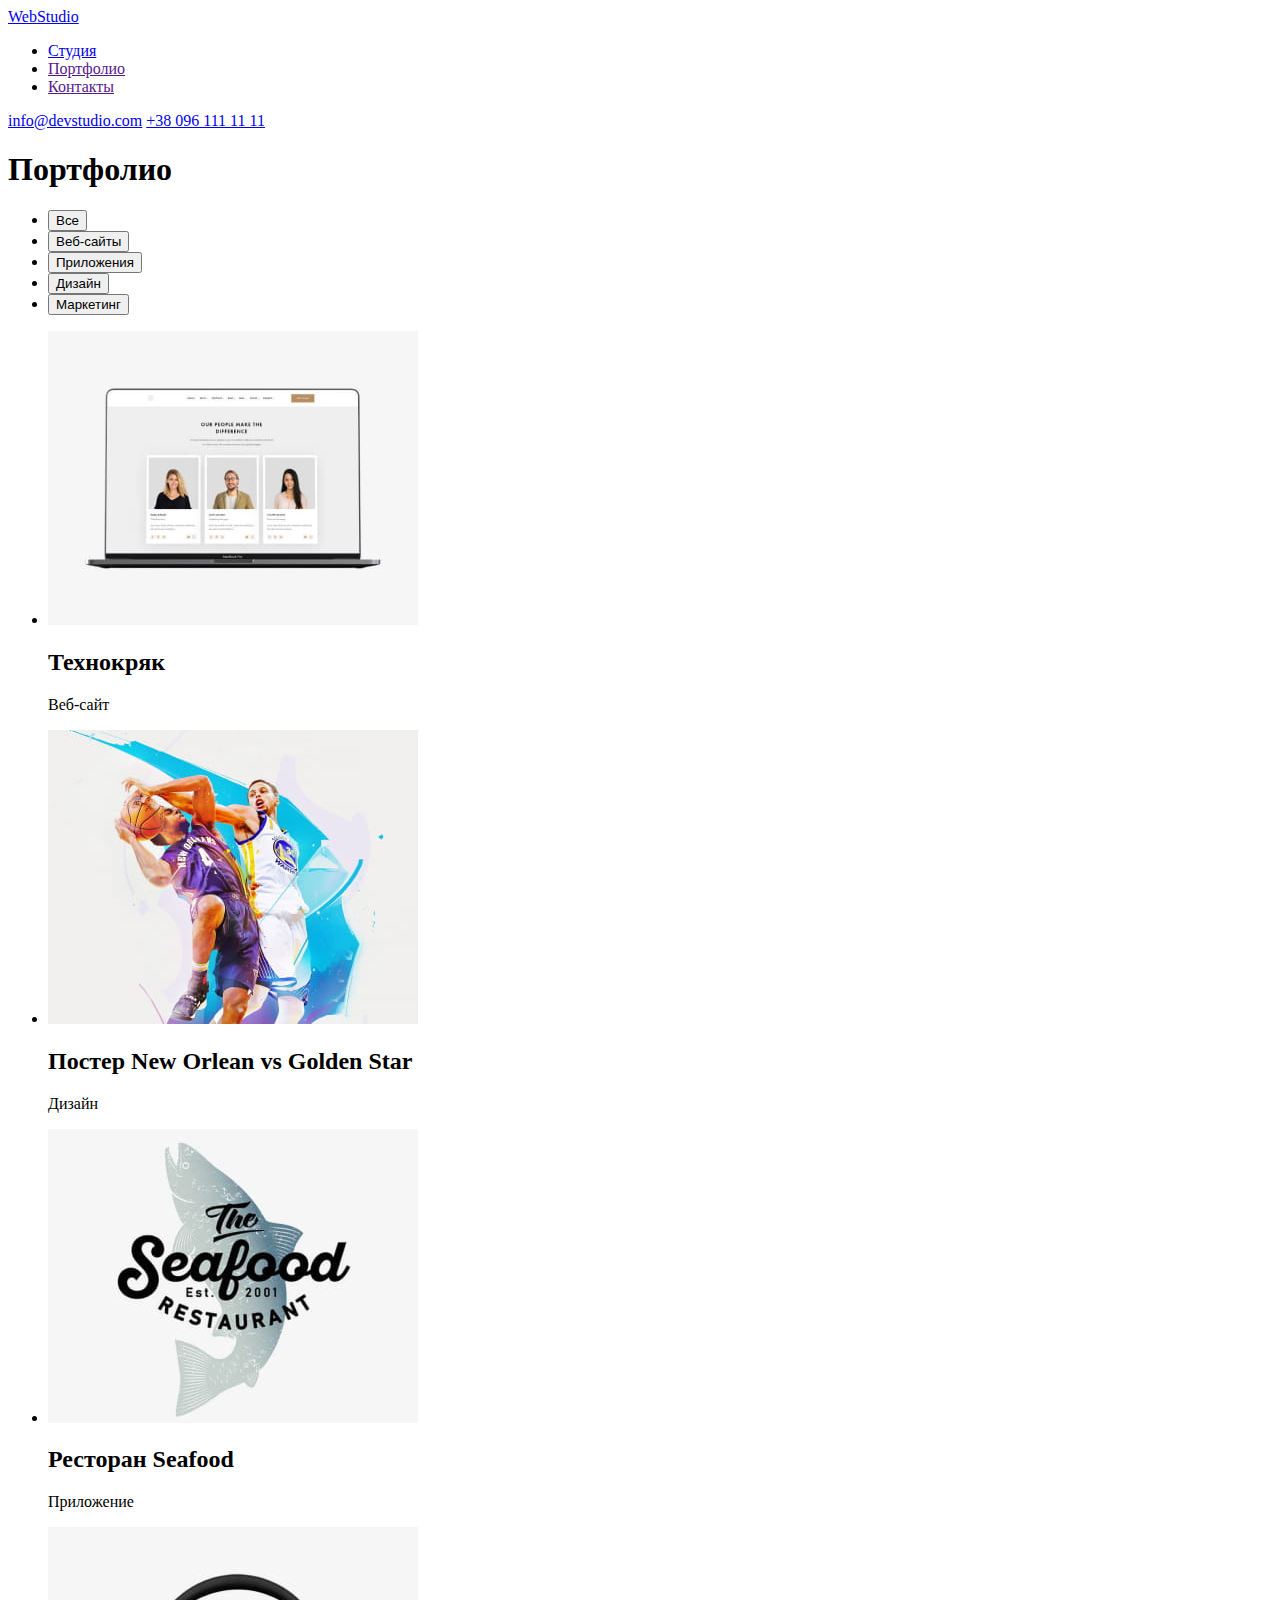
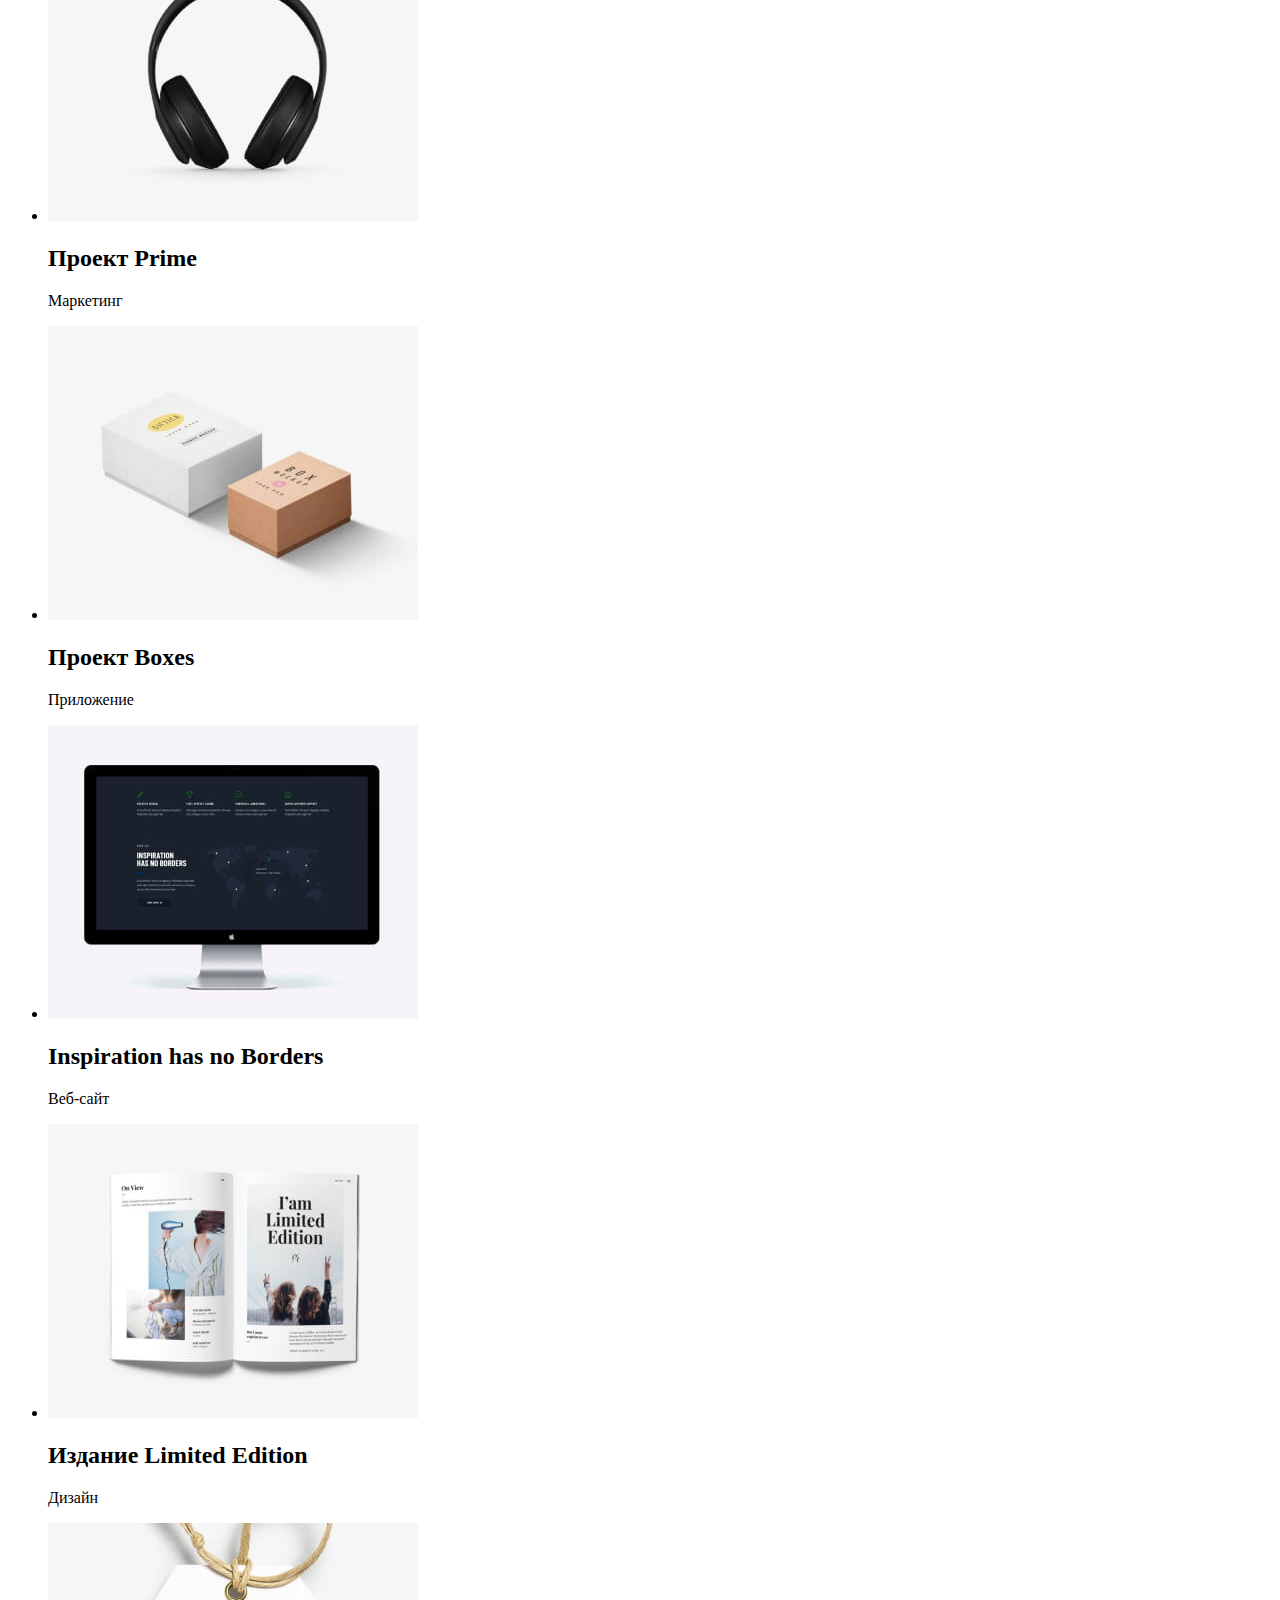
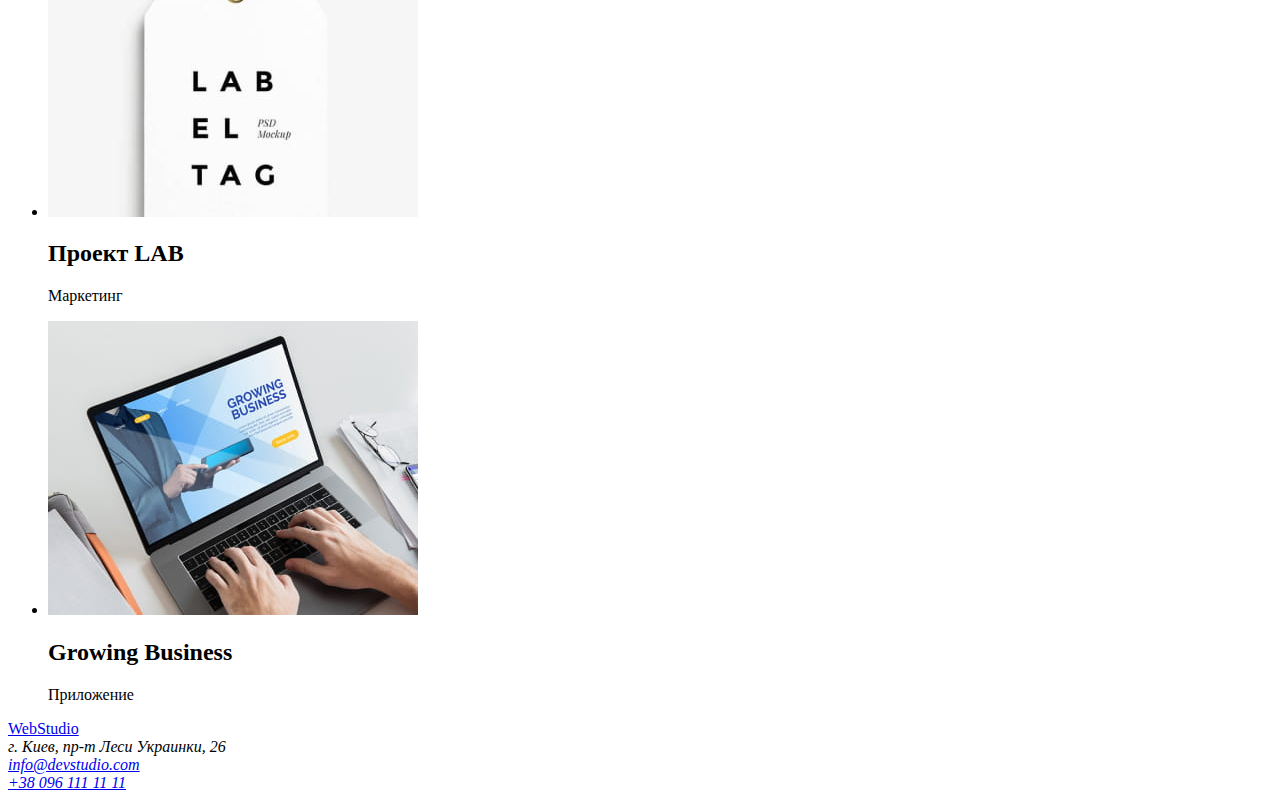
==== portfolio.html @ 82548c10 "squoosh" ====
<!DOCTYPE html>
<html lang="ru">

<head>
    <meta charset="UTF-8">
    <meta http-equiv="X-UA-Compatible" content="IE=edge">
    <meta name="viewport" content="width=device-width, initial-scale=1.0">
    <title>Портфолио</title>
</head>

<body>
    <!-- Шапка -->
    <header>
        <a href="./index.html">WebStudio</a>
        <nav>
            <ul>
                <li>
                    <a href="./index.html">Студия</a>
                </li>
                <li>
                    <a href="">Портфолио</a>
                </li>
                <li>
                    <a href="">Контакты</a>
                </li>
            </ul>
        </nav>
        <a href="mailto:info@devstudio.com">info@devstudio.com</a>
        <a href="tel:+380961111111">+38 096 111 11 11</a>
    </header>
    <!-- Уникальный контент -->
    <main>
       <h1>Портфолио</h1>
       <!-- Кнопки фильтра -->
       <ul>
           <li><button type="button">Все</button></li>
           <li><button type="button">Веб-сайты</button></li>
           <li><button type="button">Приложения</button></li>
           <li><button type="button">Дизайн</button></li>
           <li><button type="button">Маркетинг</button></li>
       </ul>
       <!-- Галерея работ -->
       <ul>
           <li>
               <img src="./images/portfolio/img1.jpg" alt="изображение странички сайта на мониторе ноутбука" width="370" height="294">
               <h2>Технокряк</h2>
               <p>Веб-сайт</p>
           </li>
           <li>
               <img src="./images/portfolio/img2.jpg" alt="постер с двумя баскетболистами в прыжке" width="370" height="294">
               <h2>Постер New Orlean vs Golden Star</h2>
               <p>Дизайн</p>
           </li>
           <li>
               <img src="./images/portfolio/img3.jpg" alt="логотип ресторана" width="370" height="294">
               <h2>Ресторан Seafood</h2>
               <p>Приложение</p>
           </li>
           <li>
               <img src="./images/portfolio/img4.jpg" alt="студийные наушники" width="370" height="294">
               <h2>Проект Prime</h2>
               <p>Маркетинг</p>
           </li>
           <li>
               <img src="./images/portfolio/img5.jpg" alt="две коробки - белая и светло-коричневая" width="370" height="294">
               <h2>Проект Boxes</h2>
               <p>Приложение</p>
           </li>
           <li>
               <img src="./images/portfolio/img6.jpg" alt="страничка сайта на экране монитора" width="370" height="294">
               <h2 lang="en">Inspiration has no Borders</h2>
               <p>Веб-сайт</p>
           </li>
           <li>
               <img src="./images/portfolio/img7.jpg" alt="разворот книги" width="370" height="294">
               <h2>Издание Limited Edition</h2>
               <p>Дизайн</p>
           </li>
           <li>
               <img src="./images/portfolio/img8.jpg" alt="бирка на веревке" width="370" height="294">
               <h2>Проект LAB</h2>
               <p>Маркетинг</p>
           </li>
           <li>
               <img src="./images/portfolio/img9.jpg" alt="человек работает за ноутбуком" width="370" height="294">
               <h2 lang="en">Growing Business</h2>
               <p>Приложение</p>
           </li>
       </ul>
    </main>
    <!-- Футер -->
    <footer>
        <a href="./index.html">WebStudio</a>
        <address>
            г. Киев, пр-т Леси Украинки, 26 <br>
            <a href="mailto:info@devstudio.com">info@devstudio.com</a> <br>
            <a href="tel:+380961111111">+38 096 111 11 11</a>
        </address>
    </footer>
</body>

</html>
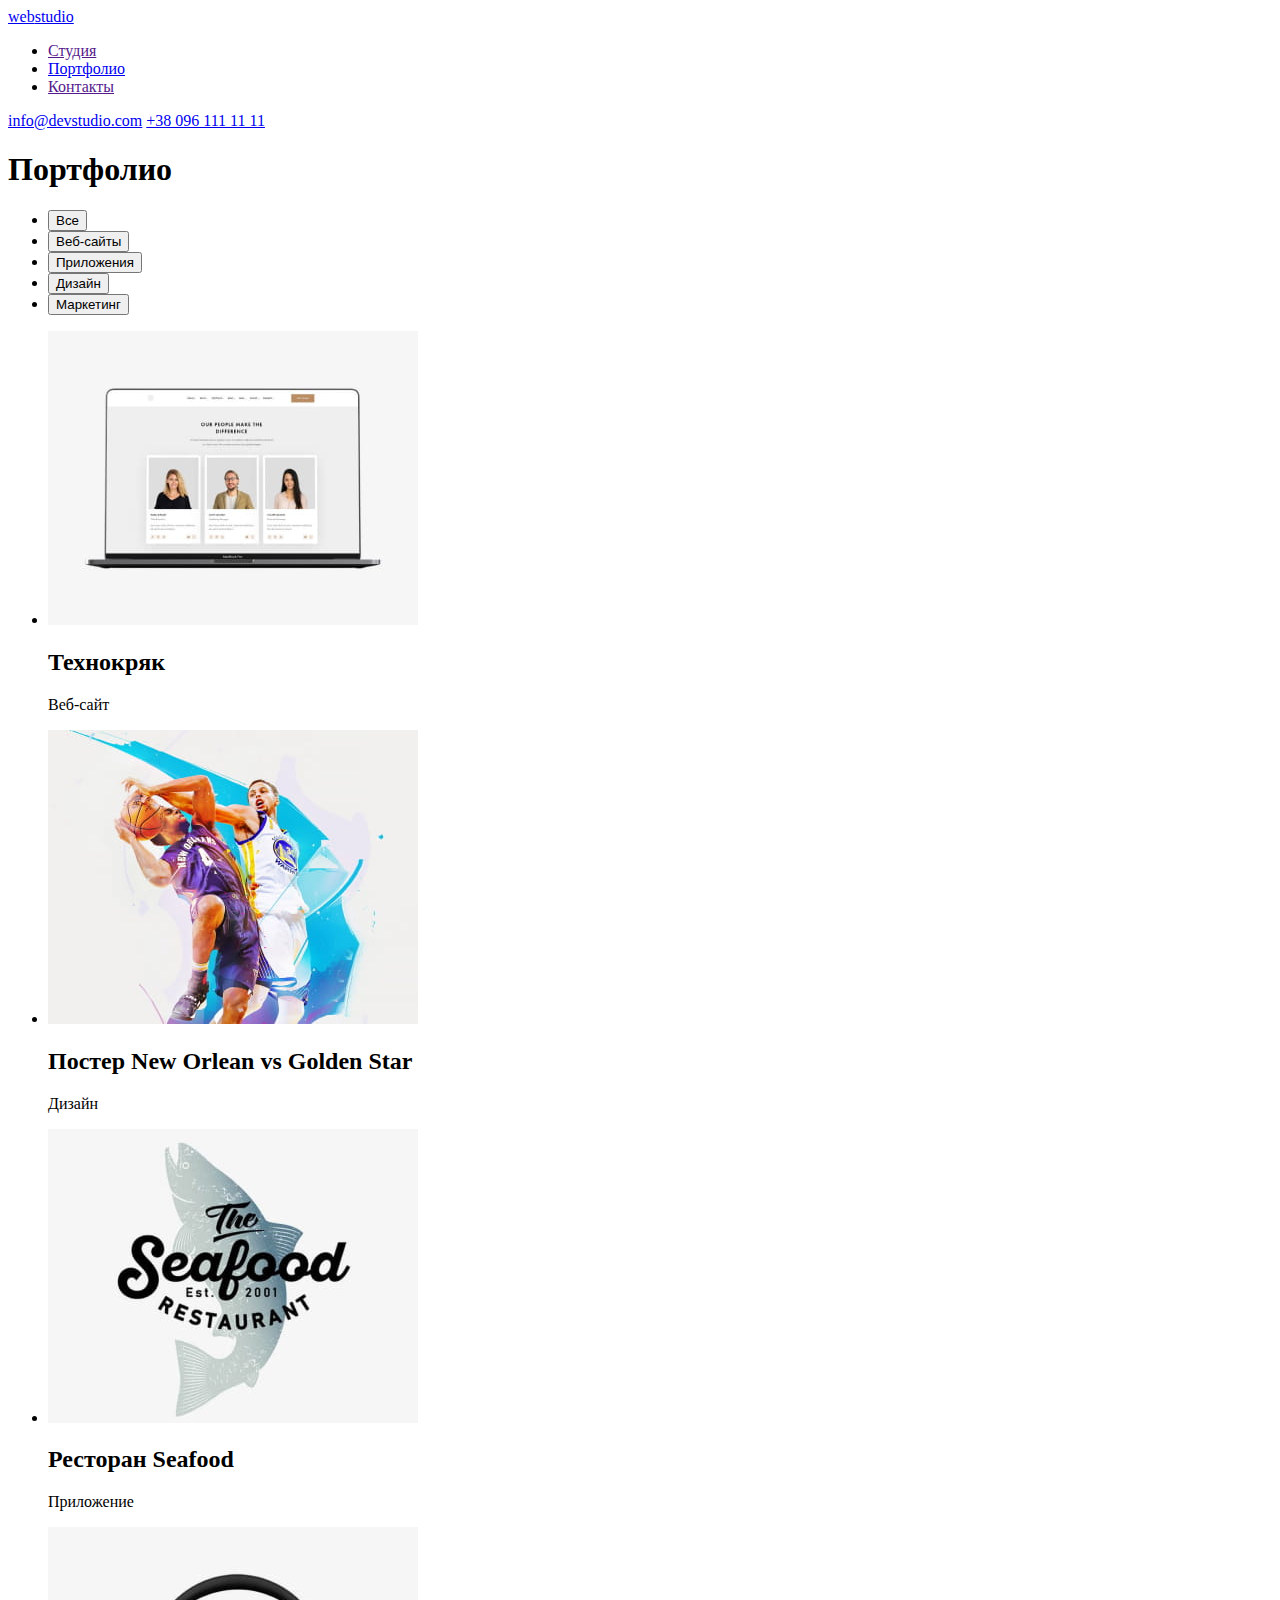
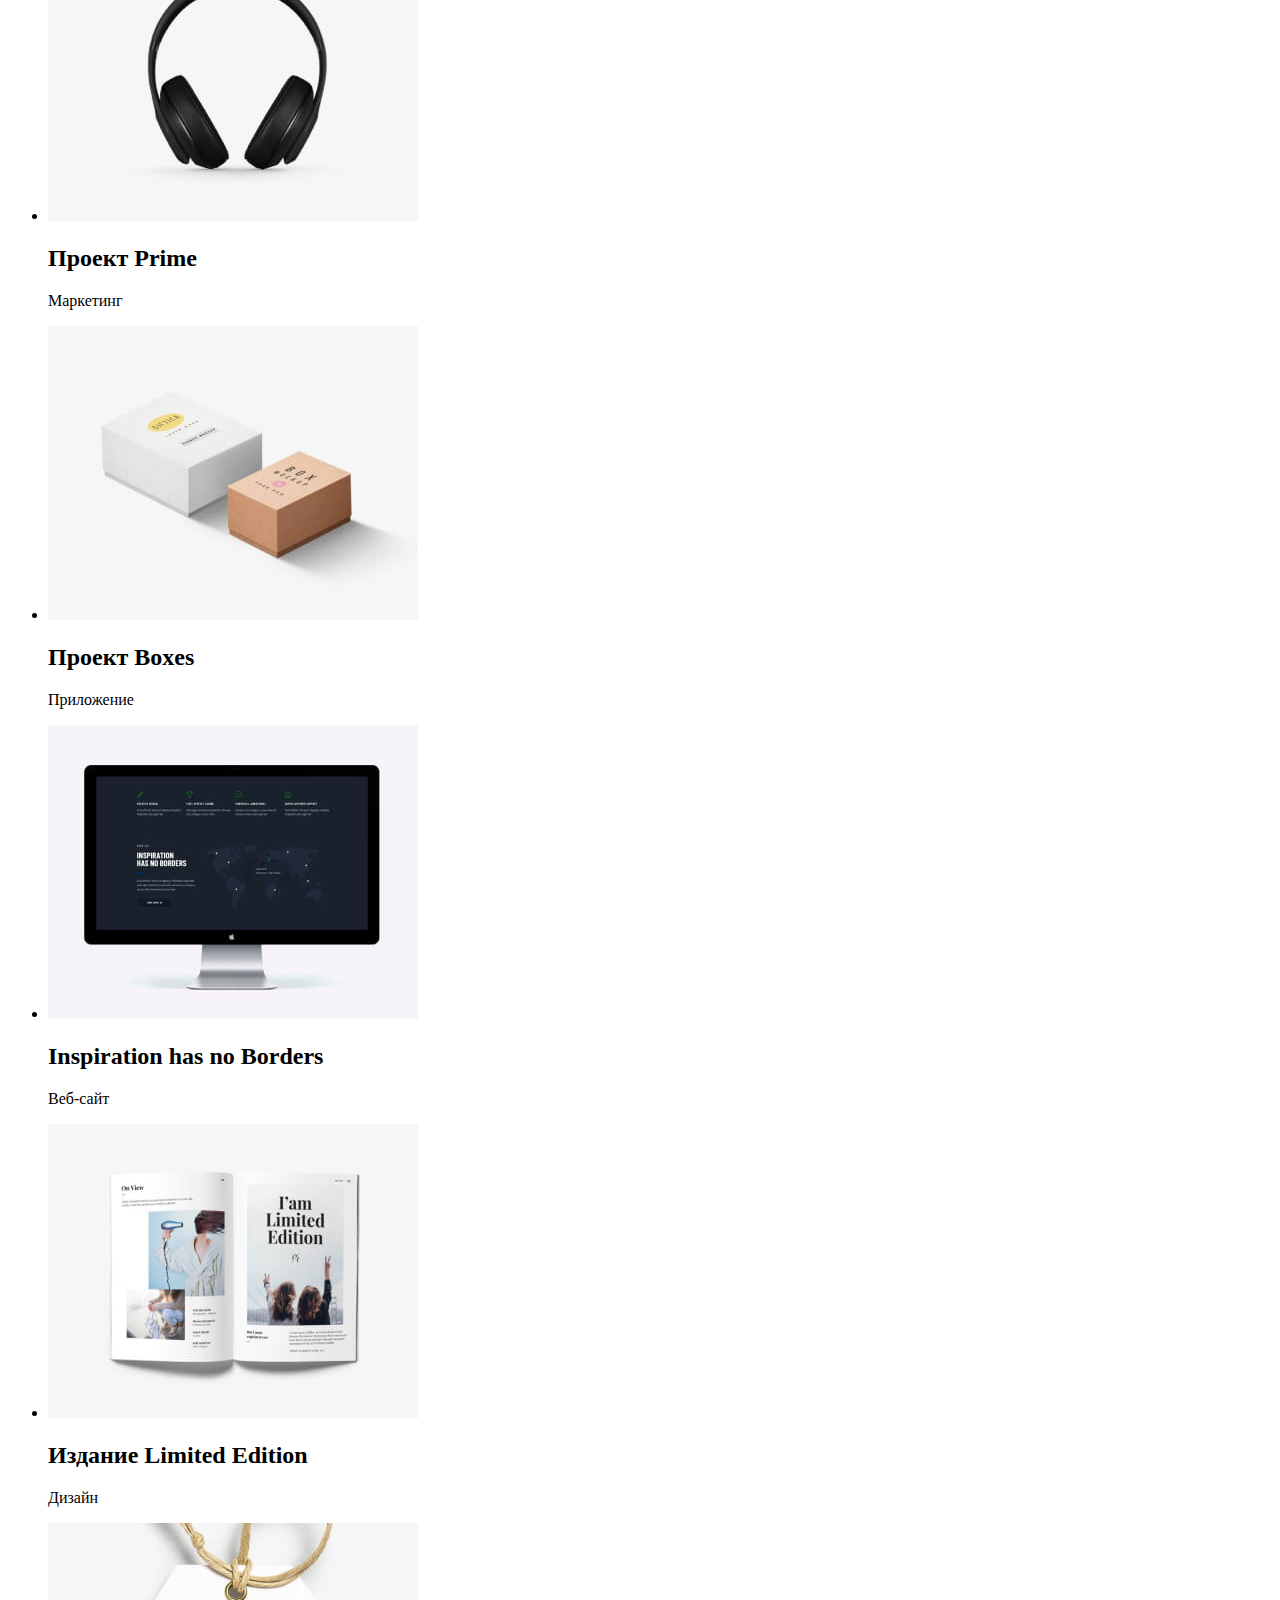
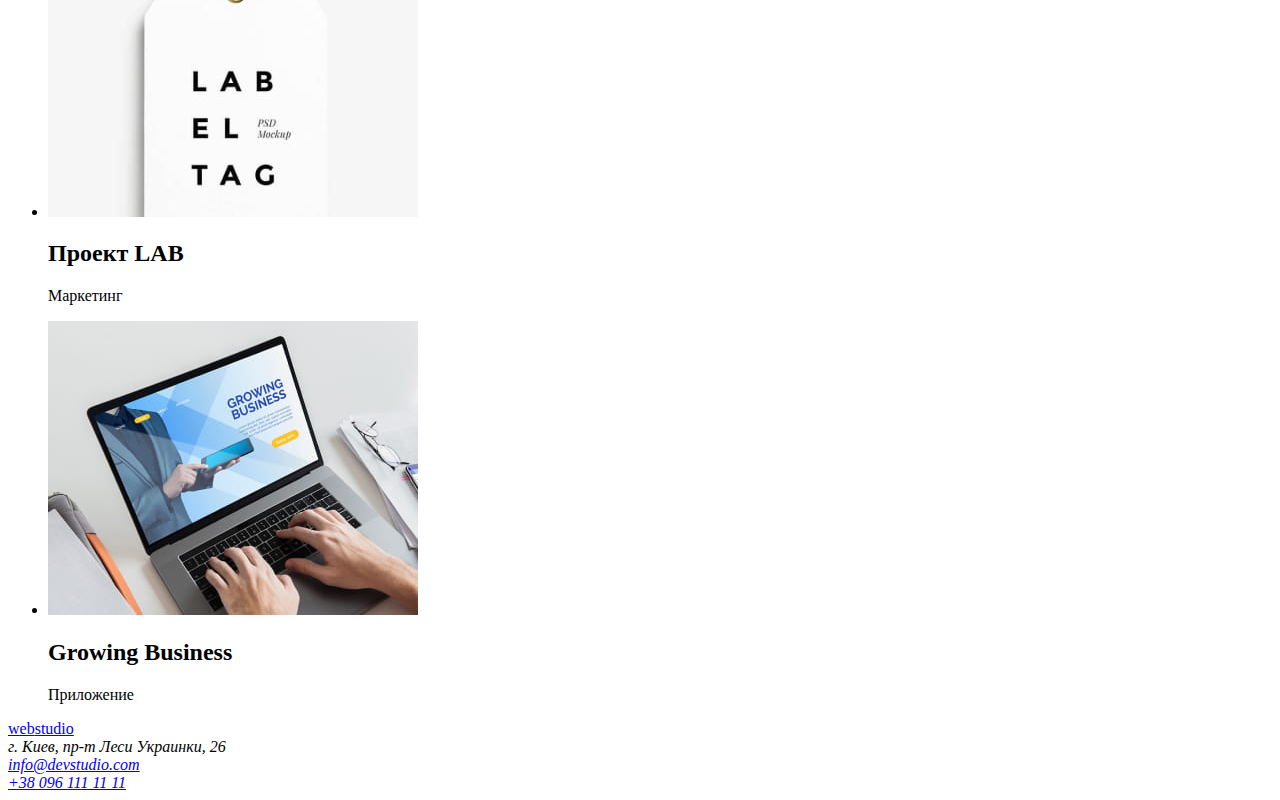
==== commit 4e38439a: "classes1" ====
--- a/portfolio.html
+++ b/portfolio.html
@@ -10,23 +10,23 @@
 
 <body>
     <!-- Шапка -->
-    <header>
-        <a href="./index.html">WebStudio</a>
-        <nav>
-            <ul>
-                <li>
-                    <a href="./index.html">Студия</a>
+    <header class="header">
+        <a class="logo" href="./index.html"><span class="logo-first">web</span>studio</a>
+        <nav class="nav">
+            <ul class="nav-list">
+                <li class="nav-list-item">
+                    <a href="">Студия</a>
                 </li>
-                <li>
-                    <a href="">Портфолио</a>
+                <li class="nav-list-item">
+                    <a href="./portfolio.html">Портфолио</a>
                 </li>
-                <li>
+                <li class="nav-list-item">
                     <a href="">Контакты</a>
                 </li>
             </ul>
         </nav>
-        <a href="mailto:info@devstudio.com">info@devstudio.com</a>
-        <a href="tel:+380961111111">+38 096 111 11 11</a>
+        <a class="header-link" href="mailto:info@devstudio.com">info@devstudio.com</a>
+        <a class="header-link" href="tel:+380961111111">+38 096 111 11 11</a>
     </header>
     <!-- Уникальный контент -->
     <main>
@@ -89,12 +89,12 @@
        </ul>
     </main>
     <!-- Футер -->
-    <footer>
-        <a href="./index.html">WebStudio</a>
-        <address>
+    <footer class="footer">
+        <a class="logo" href="./index.html"><span class="logo-first">web</span>studio</a>
+        <address class="adress">
             г. Киев, пр-т Леси Украинки, 26 <br>
-            <a href="mailto:info@devstudio.com">info@devstudio.com</a> <br>
-            <a href="tel:+380961111111">+38 096 111 11 11</a>
+            <a class="adress-link" href="mailto:info@devstudio.com">info@devstudio.com</a> <br>
+            <a class="adress-link" href="tel:+380961111111">+38 096 111 11 11</a>
         </address>
     </footer>
 </body>
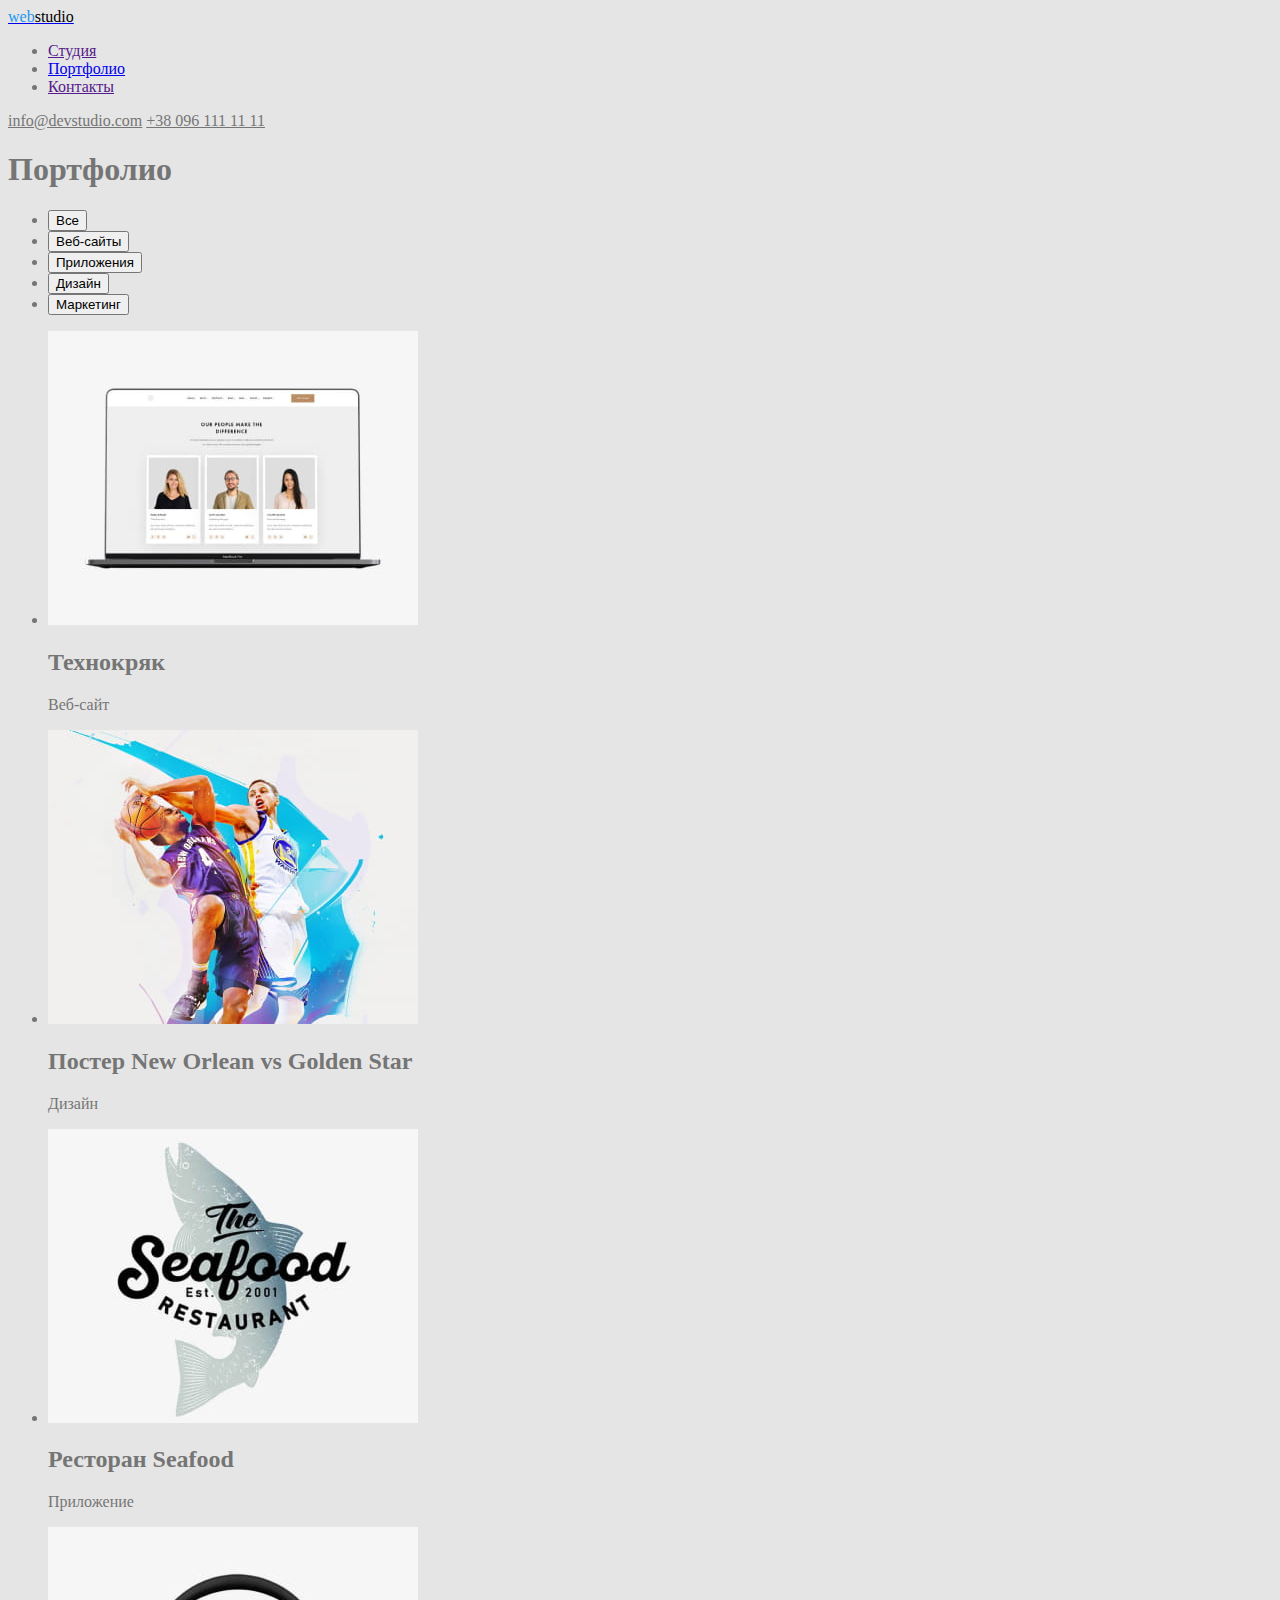
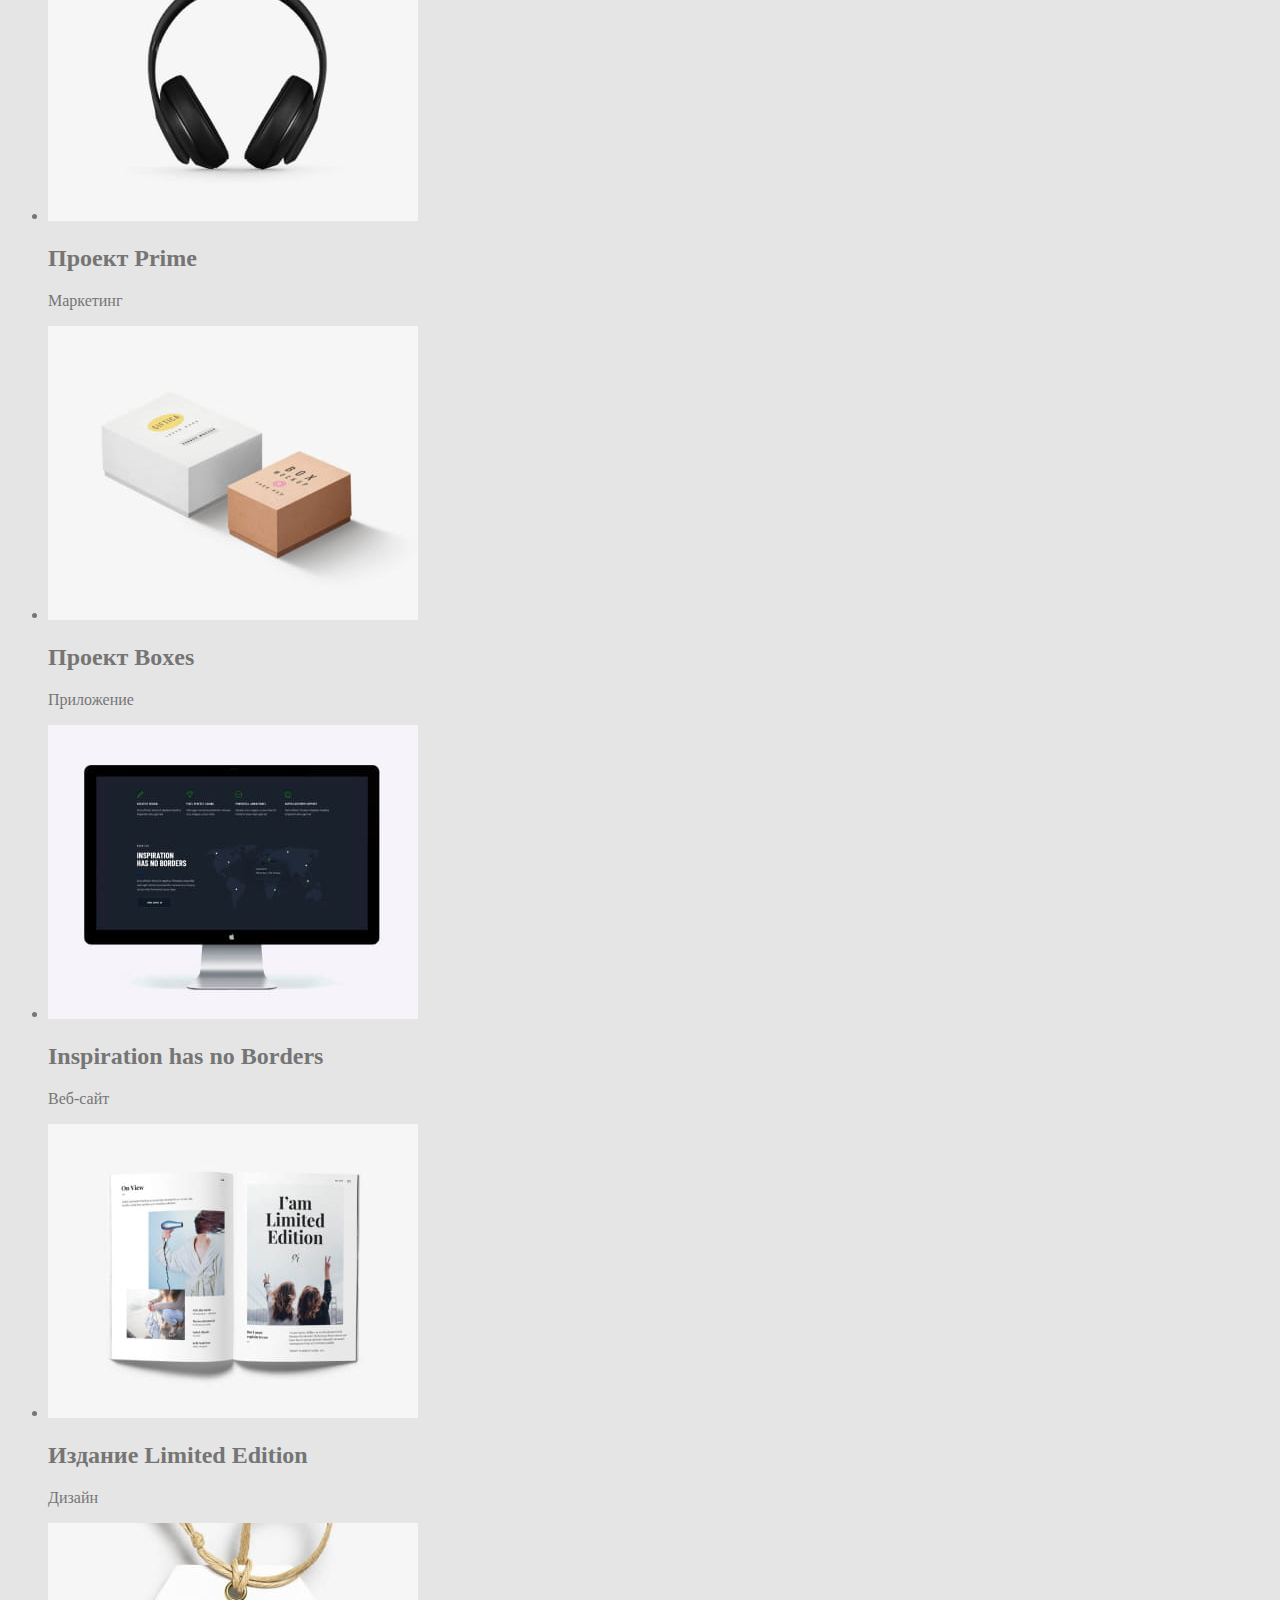
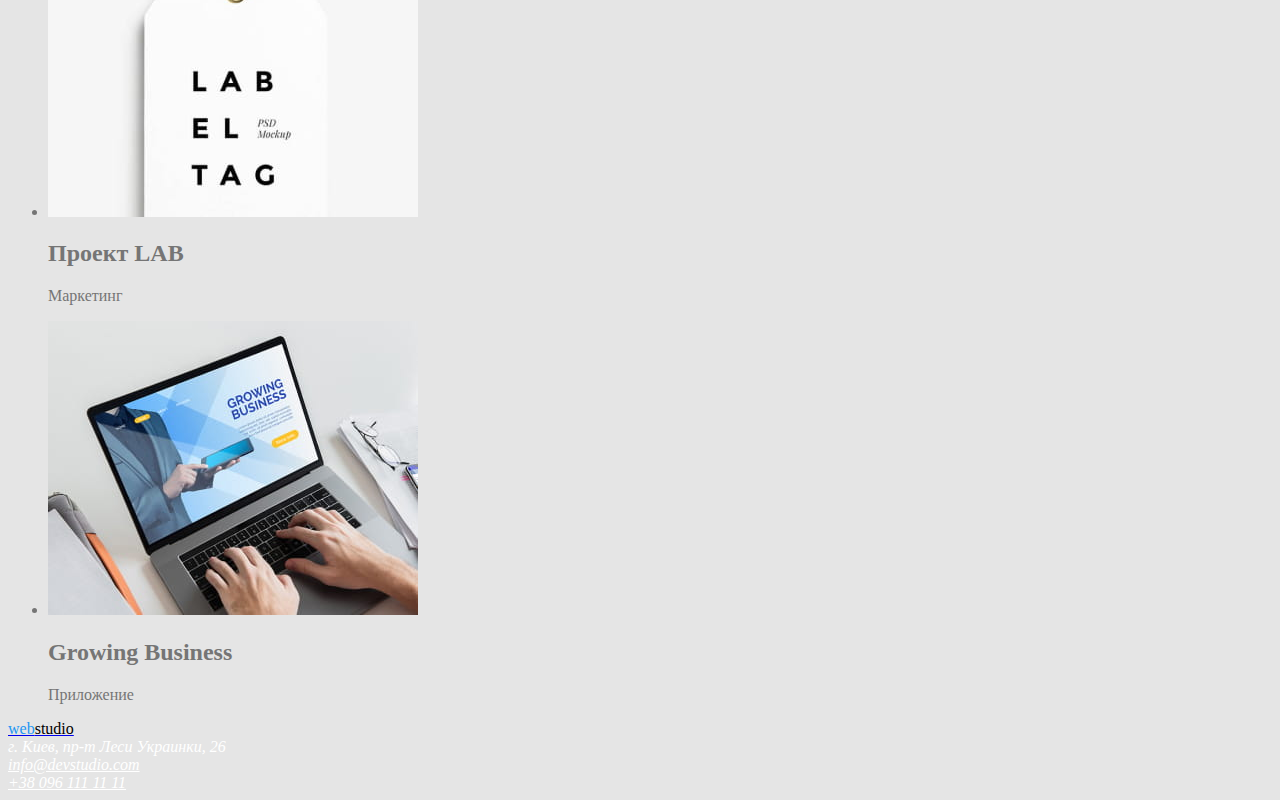
==== commit cd04976a: "css-index" ====
--- a/portfolio.html
+++ b/portfolio.html
@@ -6,12 +6,13 @@
     <meta http-equiv="X-UA-Compatible" content="IE=edge">
     <meta name="viewport" content="width=device-width, initial-scale=1.0">
     <title>Портфолио</title>
+    <link rel="stylesheet" href="./css/styles.css">
 </head>
 
 <body>
     <!-- Шапка -->
     <header class="header">
-        <a class="logo" href="./index.html"><span class="logo-first">web</span>studio</a>
+        <a class="logo" href="./index.html"><span class="logo-first">web</span><span class="logo-second">studio</span></a>
         <nav class="nav">
             <ul class="nav-list">
                 <li class="nav-list-item">
@@ -90,7 +91,7 @@
     </main>
     <!-- Футер -->
     <footer class="footer">
-        <a class="logo" href="./index.html"><span class="logo-first">web</span>studio</a>
+        <a class="logo" href="./index.html"><span class="logo-first">web</span><span class="logo-second">studio</span></a>
         <address class="adress">
             г. Киев, пр-т Леси Украинки, 26 <br>
             <a class="adress-link" href="mailto:info@devstudio.com">info@devstudio.com</a> <br>
--- a/css/styles.css
+++ b/css/styles.css
@@ -0,0 +1,52 @@
+body {
+  background-color: #e5e5e5;
+  color: #757575;
+}
+.list {
+  list-style: none;
+}
+/* Шапка */
+.link {
+  text-decoration: none;
+}
+.logo-first {
+  color: #2196f3;
+}
+.logo-second {
+  color: #000000;
+}
+.link {
+  color: #212121;
+}
+.header-link {
+  color: #757575;
+}
+.header-link:hover,
+.header-link:focus,
+.nav-list-item a:hover,
+.nav-list-item a:focus {
+  color: #2196f3;
+}
+/* Hero */
+.main-header {
+  color: #ffffff;
+}
+/* Features */
+.features-list-item-header,
+.projects-header,
+.team-header,
+.team-list-item-header {
+  color: #212121;
+}
+/* Projects */
+/* Footer */
+.adress,
+.adress-link {
+  color: #ffffff;
+}
+/* цвет основного текста #757575 */
+/* белый #ffffff */
+/* цвет дополнительного текста #212121 */
+/* акцент #2196f3 */
+/* цвет фона основной #e5e5e5 */
+/* цвет фона вторичный #2F303A */
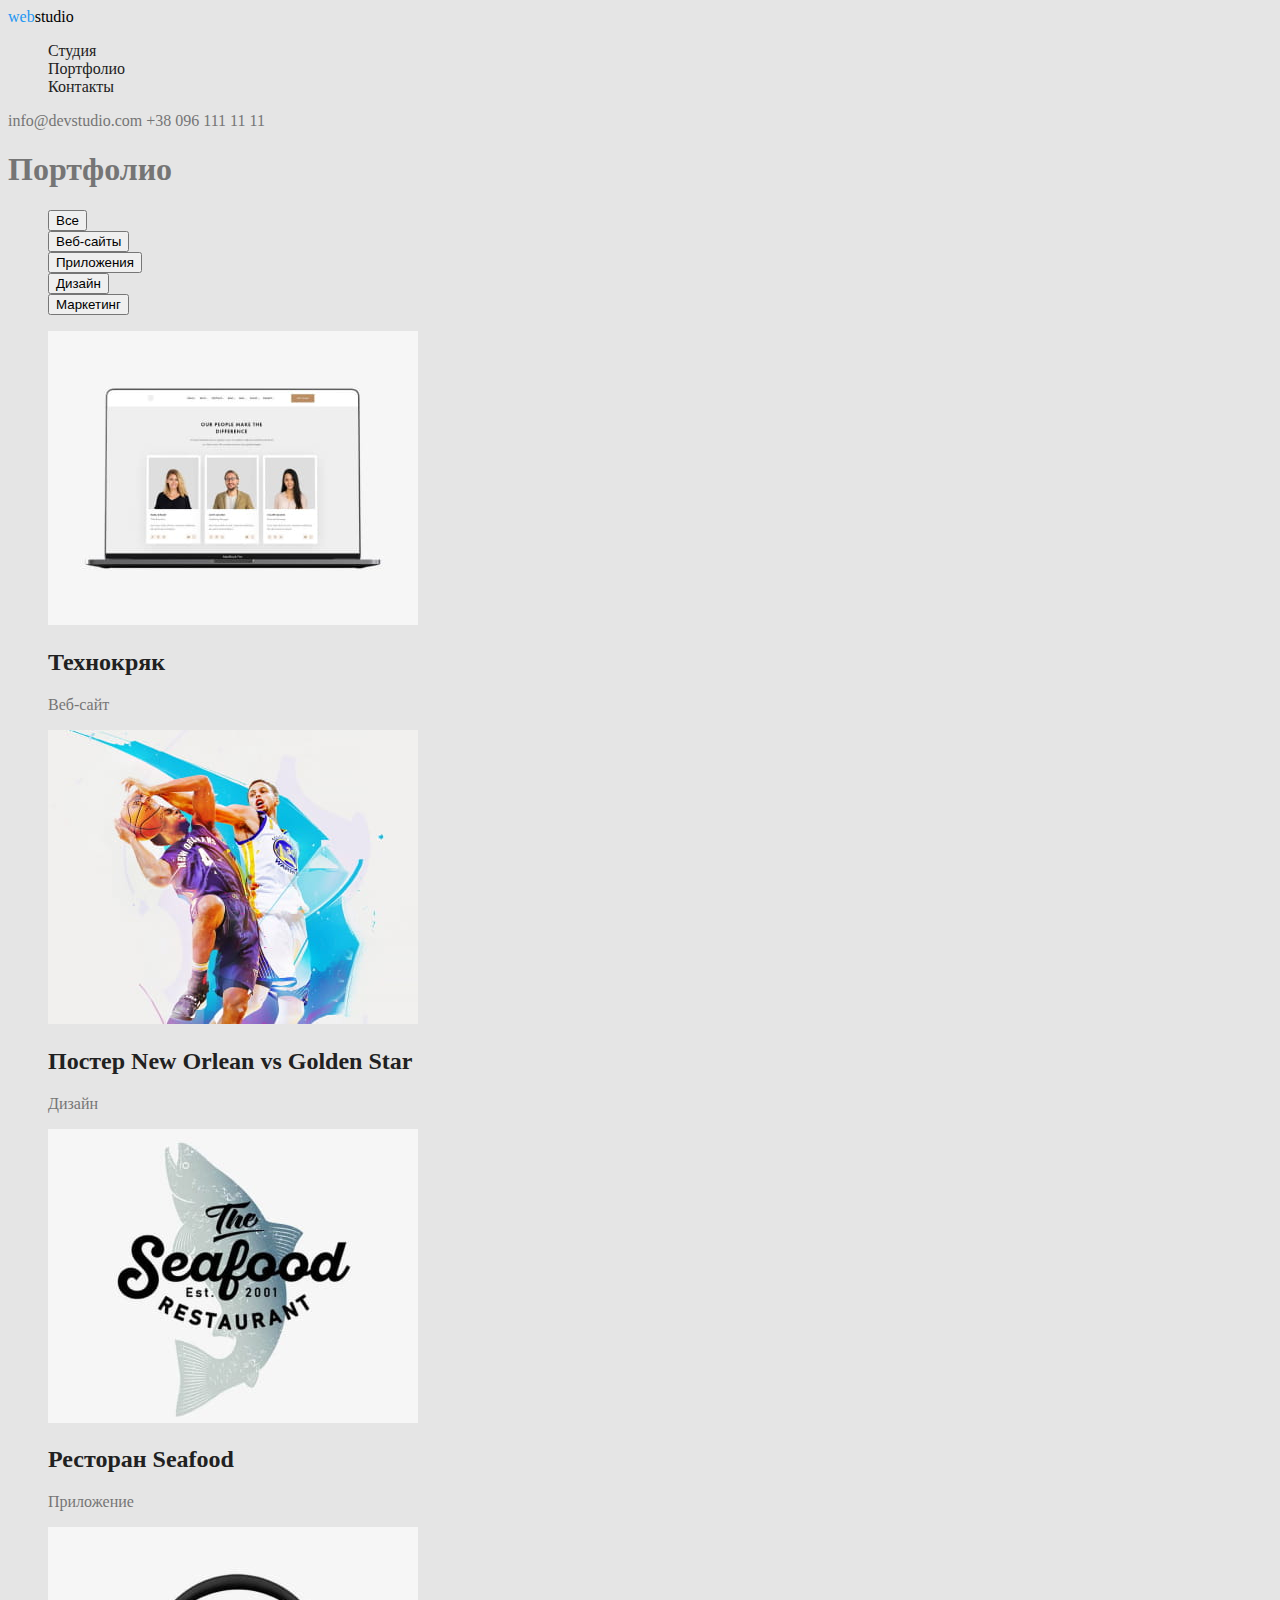
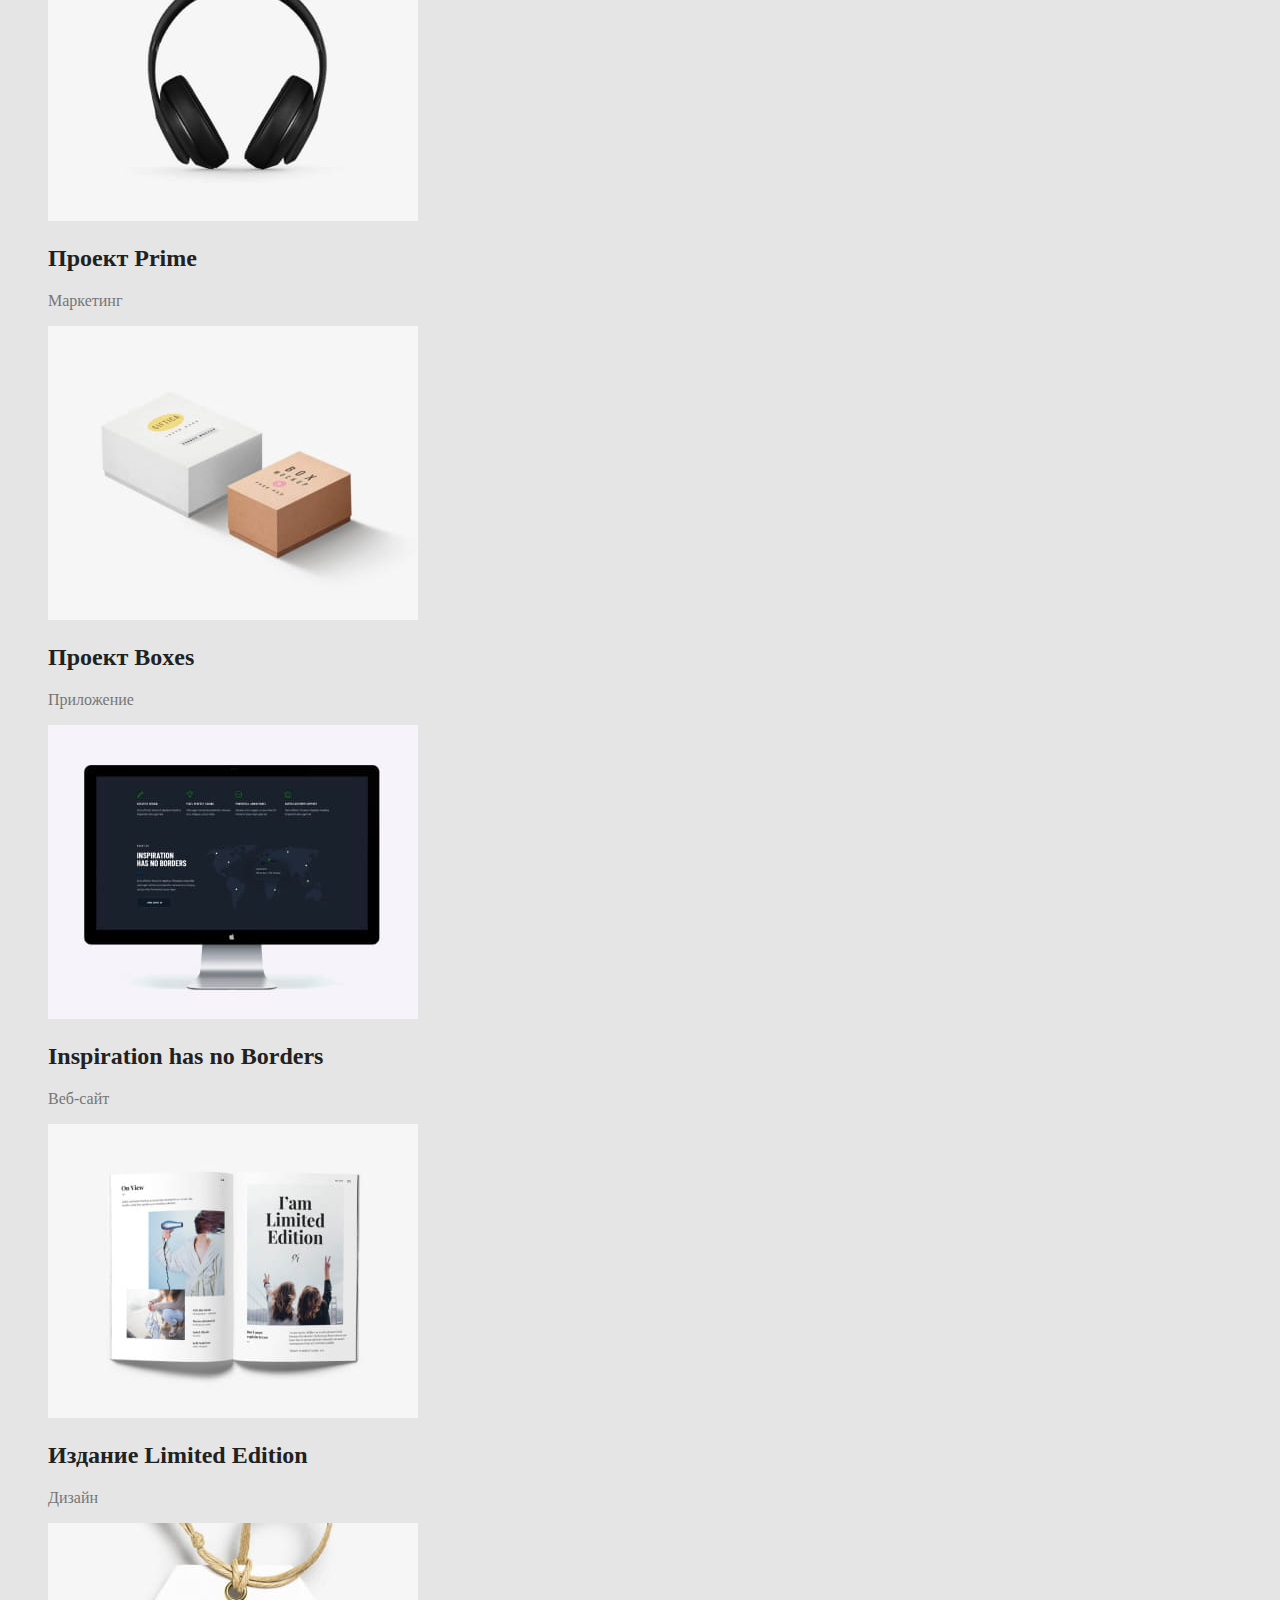
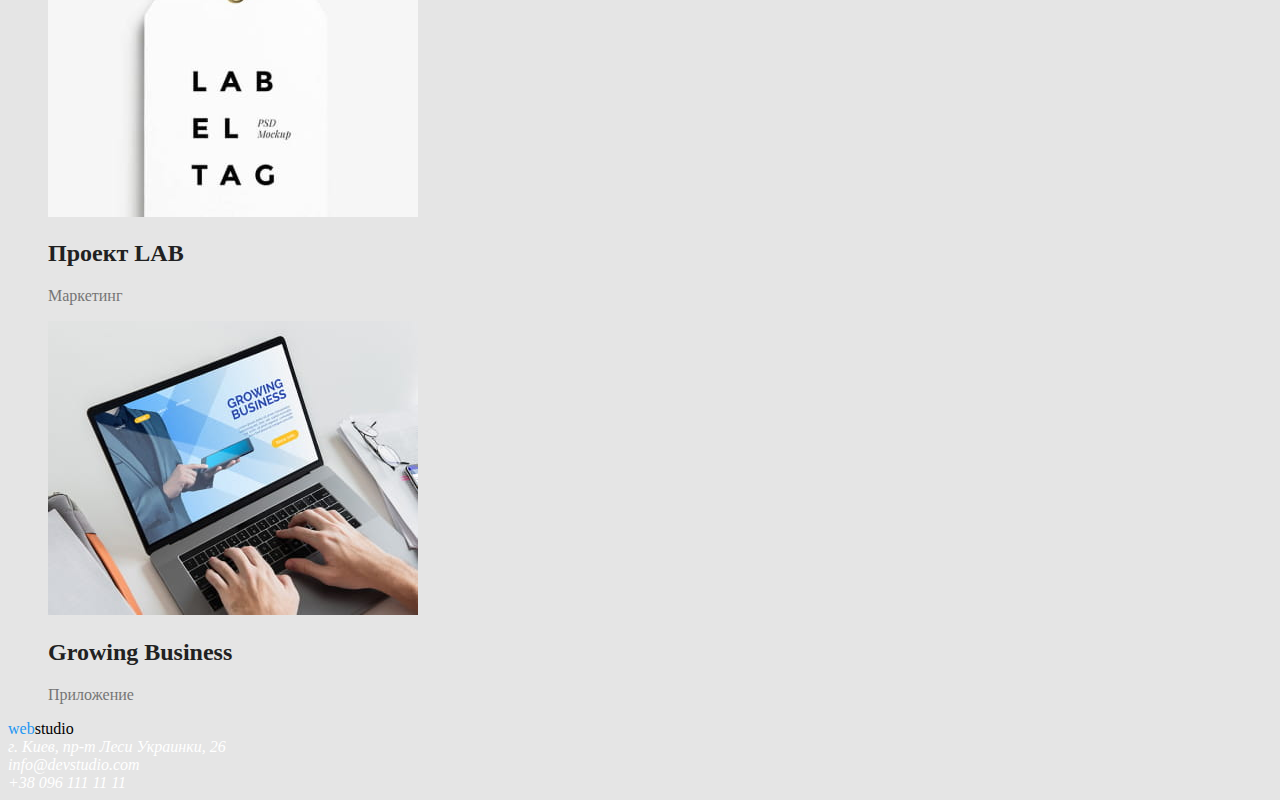
==== commit a63fbdf5: "portfolio-css" ====
--- a/portfolio.html
+++ b/portfolio.html
@@ -12,28 +12,29 @@
 <body>
     <!-- Шапка -->
     <header class="header">
-        <a class="logo" href="./index.html"><span class="logo-first">web</span><span class="logo-second">studio</span></a>
+        <a class="logo link" href="./index.html"><span class="logo-first">web</span><span
+                class="logo-second">studio</span></a>
         <nav class="nav">
-            <ul class="nav-list">
+            <ul class="nav-list list">
                 <li class="nav-list-item">
-                    <a href="">Студия</a>
+                    <a class="nav-list-item-link link" href="./index.html">Студия</a>
                 </li>
                 <li class="nav-list-item">
-                    <a href="./portfolio.html">Портфолио</a>
+                    <a class="nav-list-item-link link" href="./portfolio.html">Портфолио</a>
                 </li>
                 <li class="nav-list-item">
-                    <a href="">Контакты</a>
+                    <a class="nav-list-item-link link" href="">Контакты</a>
                 </li>
             </ul>
         </nav>
-        <a class="header-link" href="mailto:info@devstudio.com">info@devstudio.com</a>
-        <a class="header-link" href="tel:+380961111111">+38 096 111 11 11</a>
+        <a class="header-link link" href="mailto:info@devstudio.com">info@devstudio.com</a>
+        <a class="header-link link" href="tel:+380961111111">+38 096 111 11 11</a>
     </header>
     <!-- Уникальный контент -->
     <main>
-       <h1>Портфолио</h1>
+       <h1 class="main-header-portfolio">Портфолио</h1>
        <!-- Кнопки фильтра -->
-       <ul>
+       <ul class="buttons list">
            <li><button type="button">Все</button></li>
            <li><button type="button">Веб-сайты</button></li>
            <li><button type="button">Приложения</button></li>
@@ -41,61 +42,62 @@
            <li><button type="button">Маркетинг</button></li>
        </ul>
        <!-- Галерея работ -->
-       <ul>
-           <li>
+       <ul class="gallery-list list">
+           <li class="gallery-list-item">
                <img src="./images/portfolio/img1.jpg" alt="изображение странички сайта на мониторе ноутбука" width="370" height="294">
-               <h2>Технокряк</h2>
-               <p>Веб-сайт</p>
+               <h2 class="gallery-list-item-header">Технокряк</h2>
+               <p class="gallery-list-item-text">Веб-сайт</p>
            </li>
-           <li>
+           <li class="gallery-list-item">
                <img src="./images/portfolio/img2.jpg" alt="постер с двумя баскетболистами в прыжке" width="370" height="294">
-               <h2>Постер New Orlean vs Golden Star</h2>
-               <p>Дизайн</p>
+               <h2 class="gallery-list-item-header">Постер New Orlean vs Golden Star</h2>
+               <p class="gallery-list-item-text">Дизайн</p>
            </li>
-           <li>
+           <li class="gallery-list-item">
                <img src="./images/portfolio/img3.jpg" alt="логотип ресторана" width="370" height="294">
-               <h2>Ресторан Seafood</h2>
-               <p>Приложение</p>
+               <h2 class="gallery-list-item-header">Ресторан Seafood</h2>
+               <p class="gallery-list-item-text">Приложение</p>
            </li>
-           <li>
+           <li class="gallery-list-item">
                <img src="./images/portfolio/img4.jpg" alt="студийные наушники" width="370" height="294">
-               <h2>Проект Prime</h2>
-               <p>Маркетинг</p>
+               <h2 class="gallery-list-item-header">Проект Prime</h2>
+               <p class="gallery-list-item-text">Маркетинг</p>
            </li>
-           <li>
+           <li class="gallery-list-item">
                <img src="./images/portfolio/img5.jpg" alt="две коробки - белая и светло-коричневая" width="370" height="294">
-               <h2>Проект Boxes</h2>
-               <p>Приложение</p>
+               <h2 class="gallery-list-item-header">Проект Boxes</h2>
+               <p class="gallery-list-item-text">Приложение</p>
            </li>
-           <li>
+           <li class="gallery-list-item">
                <img src="./images/portfolio/img6.jpg" alt="страничка сайта на экране монитора" width="370" height="294">
-               <h2 lang="en">Inspiration has no Borders</h2>
-               <p>Веб-сайт</p>
+               <h2 class="gallery-list-item-header" lang="en">Inspiration has no Borders</h2>
+               <p class="gallery-list-item-text">Веб-сайт</p>
            </li>
-           <li>
+           <li class="gallery-list-item">
                <img src="./images/portfolio/img7.jpg" alt="разворот книги" width="370" height="294">
-               <h2>Издание Limited Edition</h2>
-               <p>Дизайн</p>
+               <h2 class="gallery-list-item-header">Издание Limited Edition</h2>
+               <p class="gallery-list-item-text">Дизайн</p>
            </li>
-           <li>
+           <li class="gallery-list-item">
                <img src="./images/portfolio/img8.jpg" alt="бирка на веревке" width="370" height="294">
-               <h2>Проект LAB</h2>
-               <p>Маркетинг</p>
+               <h2 class="gallery-list-item-header">Проект LAB</h2>
+               <p class="gallery-list-item-text">Маркетинг</p>
            </li>
-           <li>
+           <li class="gallery-list-item">
                <img src="./images/portfolio/img9.jpg" alt="человек работает за ноутбуком" width="370" height="294">
-               <h2 lang="en">Growing Business</h2>
-               <p>Приложение</p>
+               <h2 class="gallery-list-item-header" lang="en">Growing Business</h2>
+               <p class="gallery-list-item-text">Приложение</p>
            </li>
        </ul>
     </main>
     <!-- Футер -->
     <footer class="footer">
-        <a class="logo" href="./index.html"><span class="logo-first">web</span><span class="logo-second">studio</span></a>
+        <a class="logo link" href="./index.html"><span class="logo-first">web</span><span
+                class="logo-second">studio</span></a>
         <address class="adress">
             г. Киев, пр-т Леси Украинки, 26 <br>
-            <a class="adress-link" href="mailto:info@devstudio.com">info@devstudio.com</a> <br>
-            <a class="adress-link" href="tel:+380961111111">+38 096 111 11 11</a>
+            <a class="adress-link link" href="mailto:info@devstudio.com">info@devstudio.com</a> <br>
+            <a class="adress-link link" href="tel:+380961111111">+38 096 111 11 11</a>
         </address>
     </footer>
 </body>
--- a/css/styles.css
+++ b/css/styles.css
@@ -35,7 +35,8 @@
 .features-list-item-header,
 .projects-header,
 .team-header,
-.team-list-item-header {
+.team-list-item-header,
+.gallery-list-item-header {
   color: #212121;
 }
 /* Projects */
@@ -44,6 +45,8 @@
 .adress-link {
   color: #ffffff;
 }
+/* ПОРТФОЛИО */
+
 /* цвет основного текста #757575 */
 /* белый #ffffff */
 /* цвет дополнительного текста #212121 */
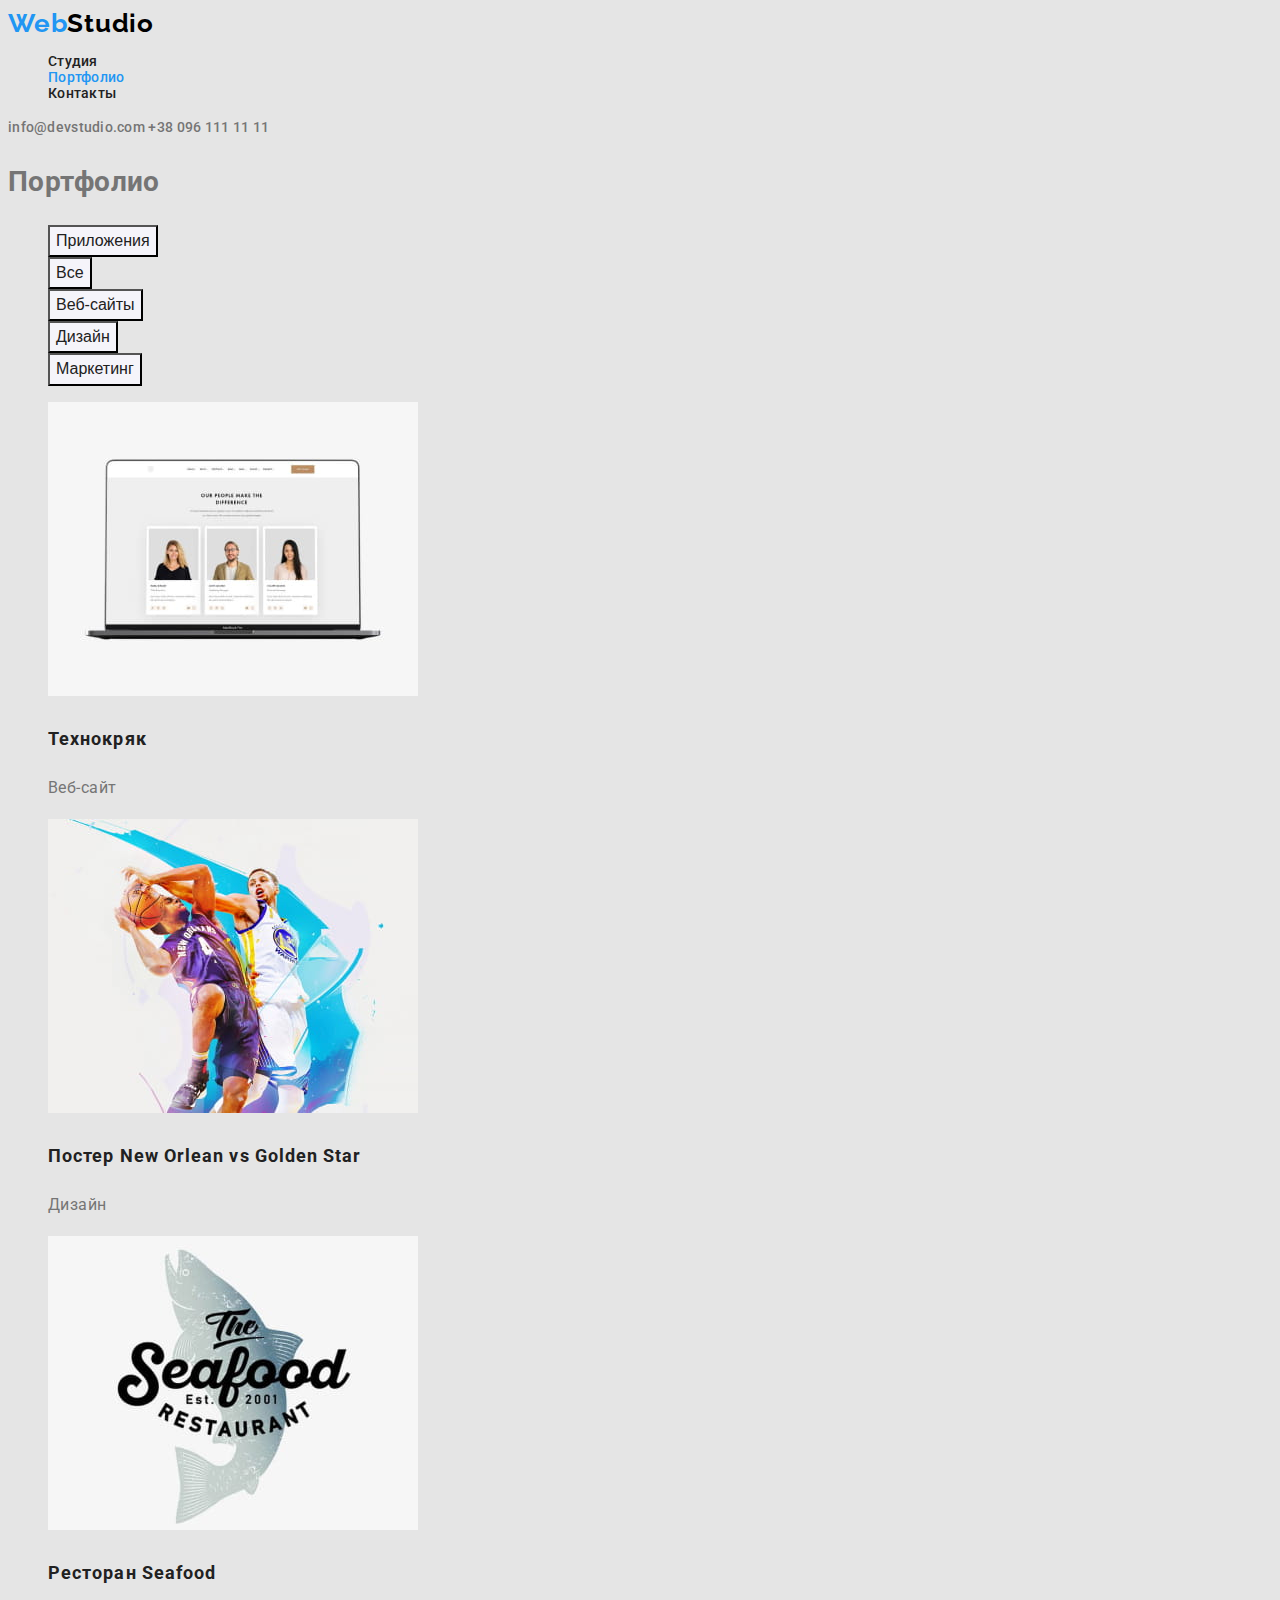
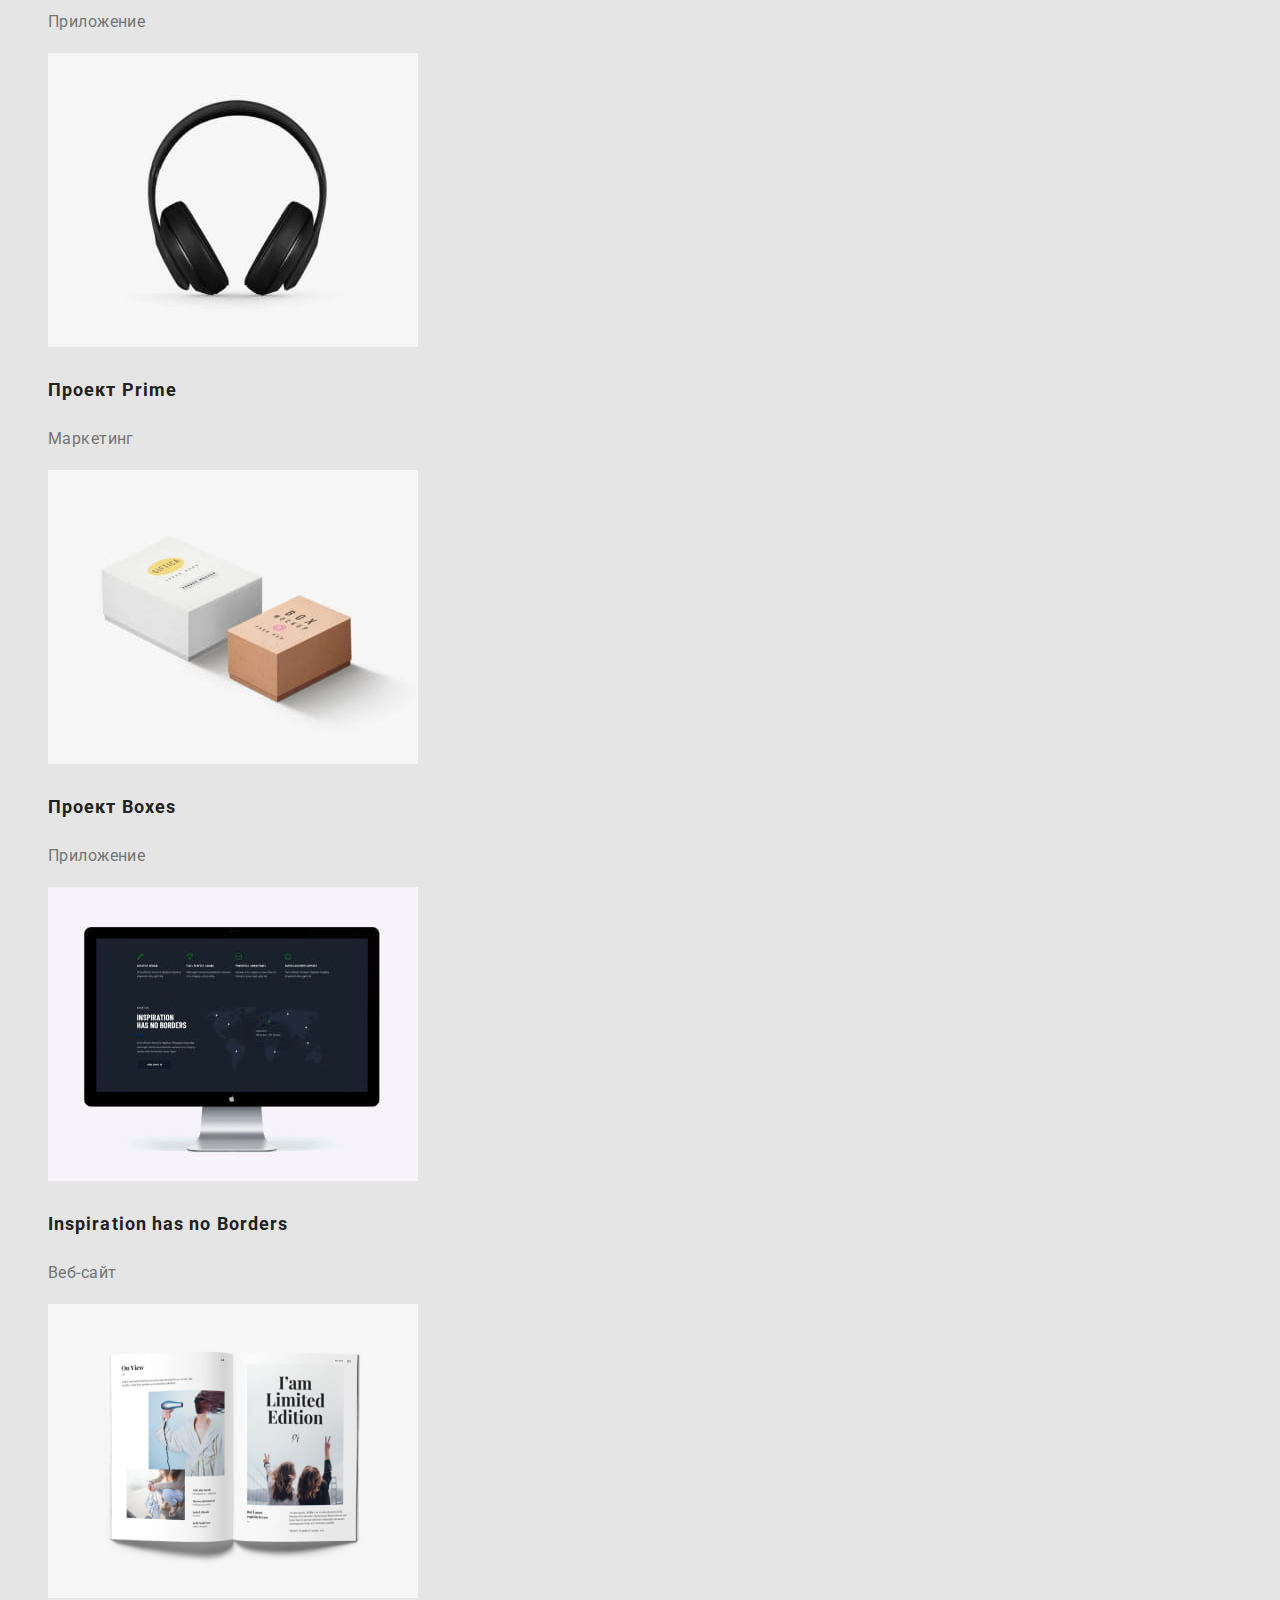
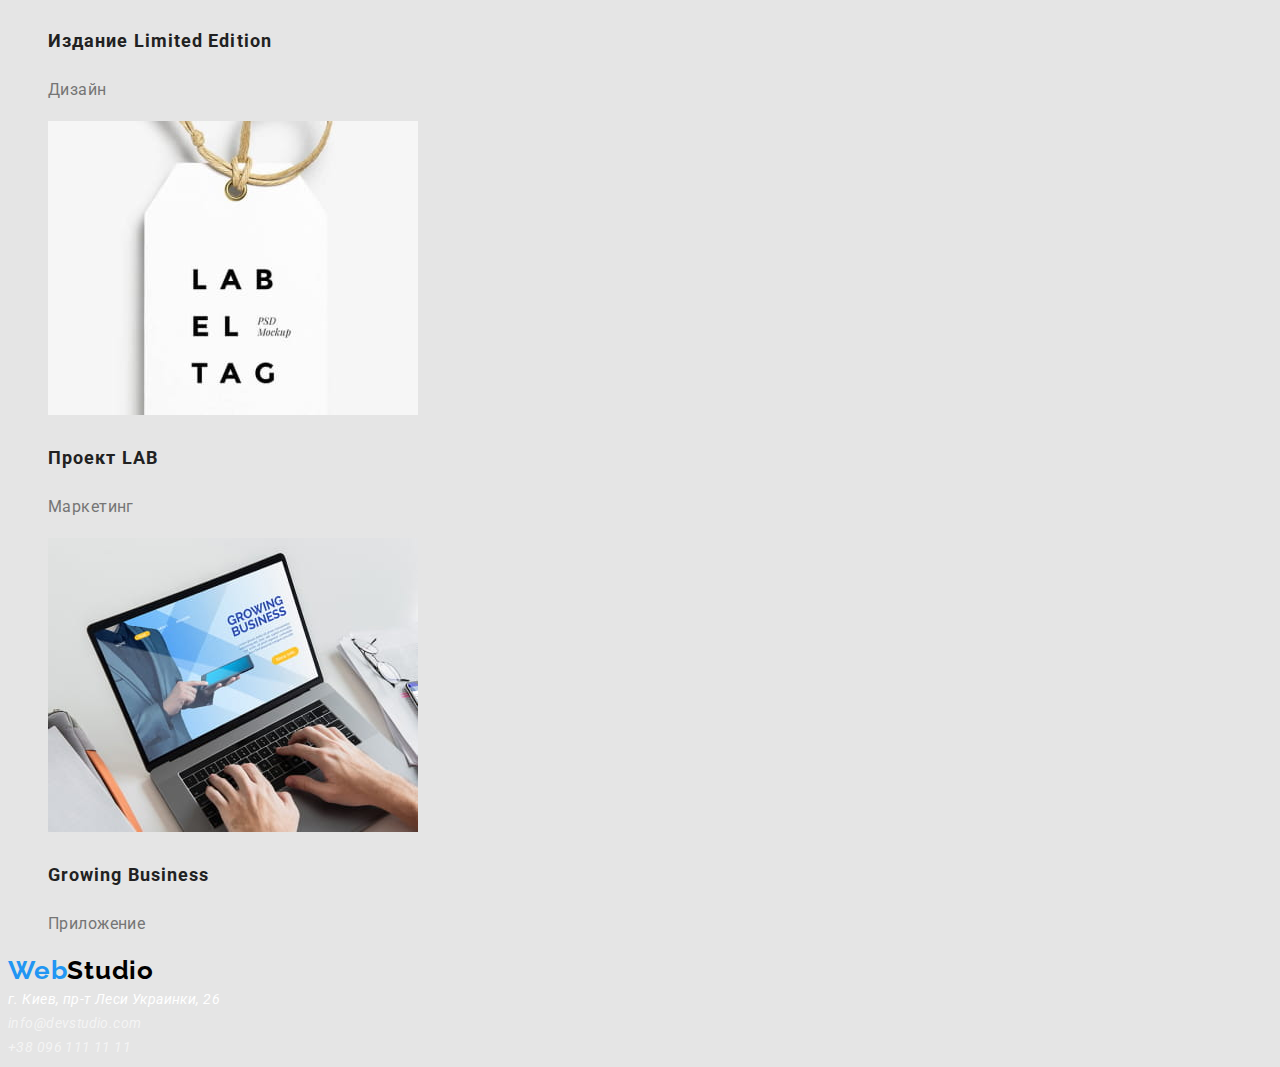
==== commit a5f9037f: "done-1" ====
--- a/portfolio.html
+++ b/portfolio.html
@@ -6,24 +6,26 @@
     <meta http-equiv="X-UA-Compatible" content="IE=edge">
     <meta name="viewport" content="width=device-width, initial-scale=1.0">
     <title>Портфолио</title>
+    <link href="https://fonts.googleapis.com/css2?family=Raleway:wght@700&family=Roboto:wght@400;500;700;900&display=swap"
+        rel="stylesheet">
     <link rel="stylesheet" href="./css/styles.css">
 </head>
 
 <body>
     <!-- Шапка -->
     <header class="header">
-        <a class="logo link" href="./index.html"><span class="logo-first">web</span><span
-                class="logo-second">studio</span></a>
-        <nav class="nav">
-            <ul class="nav-list list">
-                <li class="nav-list-item">
-                    <a class="nav-list-item-link link" href="./index.html">Студия</a>
+        <a class="logo link" href="./index.html"><span class="logo-first">Web</span><span
+                class="logo-second">Studio</span></a>
+        <nav class="pagination">
+            <ul class="pagination-list list">
+                <li class="pagination-list-item">
+                    <a class="link" href="./index.html">Студия</a>
                 </li>
-                <li class="nav-list-item">
-                    <a class="nav-list-item-link link" href="./portfolio.html">Портфолио</a>
+                <li class="pagination-list-item current">
+                    <a class="link" href="./portfolio.html">Портфолио</a>
                 </li>
-                <li class="nav-list-item">
-                    <a class="nav-list-item-link link" href="">Контакты</a>
+                <li class="pagination-list-item">
+                    <a class="link" href="">Контакты</a>
                 </li>
             </ul>
         </nav>
@@ -35,65 +37,67 @@
        <h1 class="main-header-portfolio">Портфолио</h1>
        <!-- Кнопки фильтра -->
        <ul class="buttons list">
-           <li><button type="button">Все</button></li>
-           <li><button type="button">Веб-сайты</button></li>
-           <li><button type="button">Приложения</button></li>
-           <li><button type="button">Дизайн</button></li>
-           <li><button type="button">Маркетинг</button></li>
+           <li><button class="btn" type="button">Приложения</button></li>
+           <li><button class="btn" type="button">Все</button></li>
+           <li><button class="btn" type="button">Веб-сайты</button></li>
+           <li><button class="btn" type="button">Дизайн</button></li>
+           <li><button class="btn" type="button">Маркетинг</button></li>
        </ul>
        <!-- Галерея работ -->
-       <ul class="gallery-list list">
-           <li class="gallery-list-item">
+    <section class="gallery">
+       <ul class="list">
+           <li>
                <img src="./images/portfolio/img1.jpg" alt="изображение странички сайта на мониторе ноутбука" width="370" height="294">
-               <h2 class="gallery-list-item-header">Технокряк</h2>
-               <p class="gallery-list-item-text">Веб-сайт</p>
+               <h2>Технокряк</h2>
+               <p>Веб-сайт</p>
            </li>
-           <li class="gallery-list-item">
+           <li>
                <img src="./images/portfolio/img2.jpg" alt="постер с двумя баскетболистами в прыжке" width="370" height="294">
-               <h2 class="gallery-list-item-header">Постер New Orlean vs Golden Star</h2>
-               <p class="gallery-list-item-text">Дизайн</p>
+               <h2>Постер New Orlean vs Golden Star</h2>
+               <p>Дизайн</p>
            </li>
-           <li class="gallery-list-item">
+           <li>
                <img src="./images/portfolio/img3.jpg" alt="логотип ресторана" width="370" height="294">
-               <h2 class="gallery-list-item-header">Ресторан Seafood</h2>
-               <p class="gallery-list-item-text">Приложение</p>
+               <h2>Ресторан Seafood</h2>
+               <p>Приложение</p>
            </li>
-           <li class="gallery-list-item">
+           <li>
                <img src="./images/portfolio/img4.jpg" alt="студийные наушники" width="370" height="294">
-               <h2 class="gallery-list-item-header">Проект Prime</h2>
-               <p class="gallery-list-item-text">Маркетинг</p>
+               <h2>Проект Prime</h2>
+               <p>Маркетинг</p>
            </li>
-           <li class="gallery-list-item">
+           <li>
                <img src="./images/portfolio/img5.jpg" alt="две коробки - белая и светло-коричневая" width="370" height="294">
-               <h2 class="gallery-list-item-header">Проект Boxes</h2>
-               <p class="gallery-list-item-text">Приложение</p>
+               <h2>Проект Boxes</h2>
+               <p>Приложение</p>
            </li>
-           <li class="gallery-list-item">
+           <li>
                <img src="./images/portfolio/img6.jpg" alt="страничка сайта на экране монитора" width="370" height="294">
-               <h2 class="gallery-list-item-header" lang="en">Inspiration has no Borders</h2>
-               <p class="gallery-list-item-text">Веб-сайт</p>
+               <h2 lang="en">Inspiration has no Borders</h2>
+               <p>Веб-сайт</p>
            </li>
-           <li class="gallery-list-item">
+           <li>
                <img src="./images/portfolio/img7.jpg" alt="разворот книги" width="370" height="294">
-               <h2 class="gallery-list-item-header">Издание Limited Edition</h2>
-               <p class="gallery-list-item-text">Дизайн</p>
+               <h2>Издание Limited Edition</h2>
+               <p>Дизайн</p>
            </li>
-           <li class="gallery-list-item">
+           <li>
                <img src="./images/portfolio/img8.jpg" alt="бирка на веревке" width="370" height="294">
-               <h2 class="gallery-list-item-header">Проект LAB</h2>
-               <p class="gallery-list-item-text">Маркетинг</p>
+               <h2>Проект LAB</h2>
+               <p>Маркетинг</p>
            </li>
-           <li class="gallery-list-item">
+           <li>
                <img src="./images/portfolio/img9.jpg" alt="человек работает за ноутбуком" width="370" height="294">
-               <h2 class="gallery-list-item-header" lang="en">Growing Business</h2>
-               <p class="gallery-list-item-text">Приложение</p>
+               <h2 lang="en">Growing Business</h2>
+               <p>Приложение</p>
            </li>
        </ul>
+    </section>
     </main>
     <!-- Футер -->
     <footer class="footer">
-        <a class="logo link" href="./index.html"><span class="logo-first">web</span><span
-                class="logo-second">studio</span></a>
+        <a class="logo link" href="./index.html"><span class="logo-first">Web</span><span
+                class="logo-second">Studio</span></a>
         <address class="adress">
             г. Киев, пр-т Леси Украинки, 26 <br>
             <a class="adress-link link" href="mailto:info@devstudio.com">info@devstudio.com</a> <br>
--- a/css/styles.css
+++ b/css/styles.css
@@ -1,6 +1,25 @@
+:root {
+  --primary-text-color: #757575;
+  --secondary-color: #212121;
+  --accent-color: #2196f3;
+  --primary-white-color: #ffffff;
+}
+
 body {
   background-color: #e5e5e5;
-  color: #757575;
+  color: var(--primary-text-color);
+  font-family: 'Roboto', sans-serif;
+  font-style: normal;
+  font-size: 14px;
+  line-height: 1.71;
+  letter-spacing: 0.03em;
+}
+.logo {
+  font-family: 'Raleway', sans-serif;
+  font-weight: 700;
+  font-size: 26px;
+  line-height: 1.19;
+  letter-spacing: 0.03em;
 }
 .list {
   list-style: none;
@@ -8,45 +27,122 @@
 /* Шапка */
 .link {
   text-decoration: none;
+  color: var(--secondary-color);
 }
 .logo-first {
-  color: #2196f3;
+  color: var(--accent-color);
 }
 .logo-second {
   color: #000000;
 }
-.link {
-  color: #212121;
+.header-link,
+.pagination-list {
+  color: var(--primary-text-color);
+  font-weight: 500;
+  font-size: 14px;
+  line-height: 1.14;
+  letter-spacing: 0.02em;
 }
-.header-link {
-  color: #757575;
-}
-.header-link:hover,
-.header-link:focus,
-.nav-list-item a:hover,
-.nav-list-item a:focus {
-  color: #2196f3;
+.link:hover,
+.link:focus {
+  color: var(--accent-color);
 }
 /* Hero */
-.main-header {
-  color: #ffffff;
+.main-title {
+  font-weight: 900;
+  font-size: 44px;
+  line-height: 1.36;
+  text-align: center;
+  letter-spacing: 0.06em;
+  text-transform: uppercase;
+  color: var(--primary-white-color);
 }
 /* Features */
-.features-list-item-header,
-.projects-header,
-.team-header,
-.team-list-item-header,
-.gallery-list-item-header {
-  color: #212121;
+.features h3 {
+  font-weight: 700;
+  font-size: 14px;
+  line-height: 1.14;
+  letter-spacing: 0.03em;
+  text-transform: uppercase;
+  color: var(--secondary-color);
 }
 /* Projects */
+.projects > h2,
+.team > h2 {
+  font-weight: 900;
+  font-size: 36px;
+  line-height: 1.17;
+  text-align: center;
+  letter-spacing: 0.03em;
+  color: var(--secondary-color);
+}
+/* Team */
+.team {
+  font-weight: 400;
+  font-size: 16px;
+  line-height: 1.19;
+  text-align: center;
+}
+.team h3 {
+  font-weight: 500;
+  font-size: 16px;
+  letter-spacing: 0.03em;
+  color: var(--secondary-color);
+}
 /* Footer */
 .adress,
 .adress-link {
-  color: #ffffff;
+  font-weight: 400;
+  font-size: 14px;
+  line-height: 24px;
+}
+.adress {
+  color: var(--primary-white-color);
+}
+.adress-link {
+  color: rgba(255, 255, 255, 0.6);
 }
 /* ПОРТФОЛИО */
-
+.gallery {
+  font-size: 16px;
+  line-height: 1.88;
+}
+.gallery h2 {
+  font-weight: 700;
+  font-size: 18px;
+  line-height: 2;
+  letter-spacing: 0.06em;
+  color: var(--secondary-color);
+}
+/* Buttons */
+.hero-btn {
+  background-color: var(--accent-color);
+  color: var(--primary-white-color);
+  font-weight: 700;
+  font-size: 16px;
+  line-height: 1.88;
+  display: flex;
+  align-items: center;
+  text-align: center;
+  letter-spacing: 0.06em;
+  cursor: pointer;
+}
+.btn {
+  font-weight: 500;
+  font-size: 16px;
+  line-height: 1.63;
+  text-align: center;
+  background-color: #f5f4fa;
+  color: var(--secondary-color);
+  cursor: pointer;
+}
+.btn:hover {
+  background-color: var(--accent-color);
+  color: var(--primary-white-color);
+}
+.current a {
+  color: var(--accent-color);
+}
 /* цвет основного текста #757575 */
 /* белый #ffffff */
 /* цвет дополнительного текста #212121 */
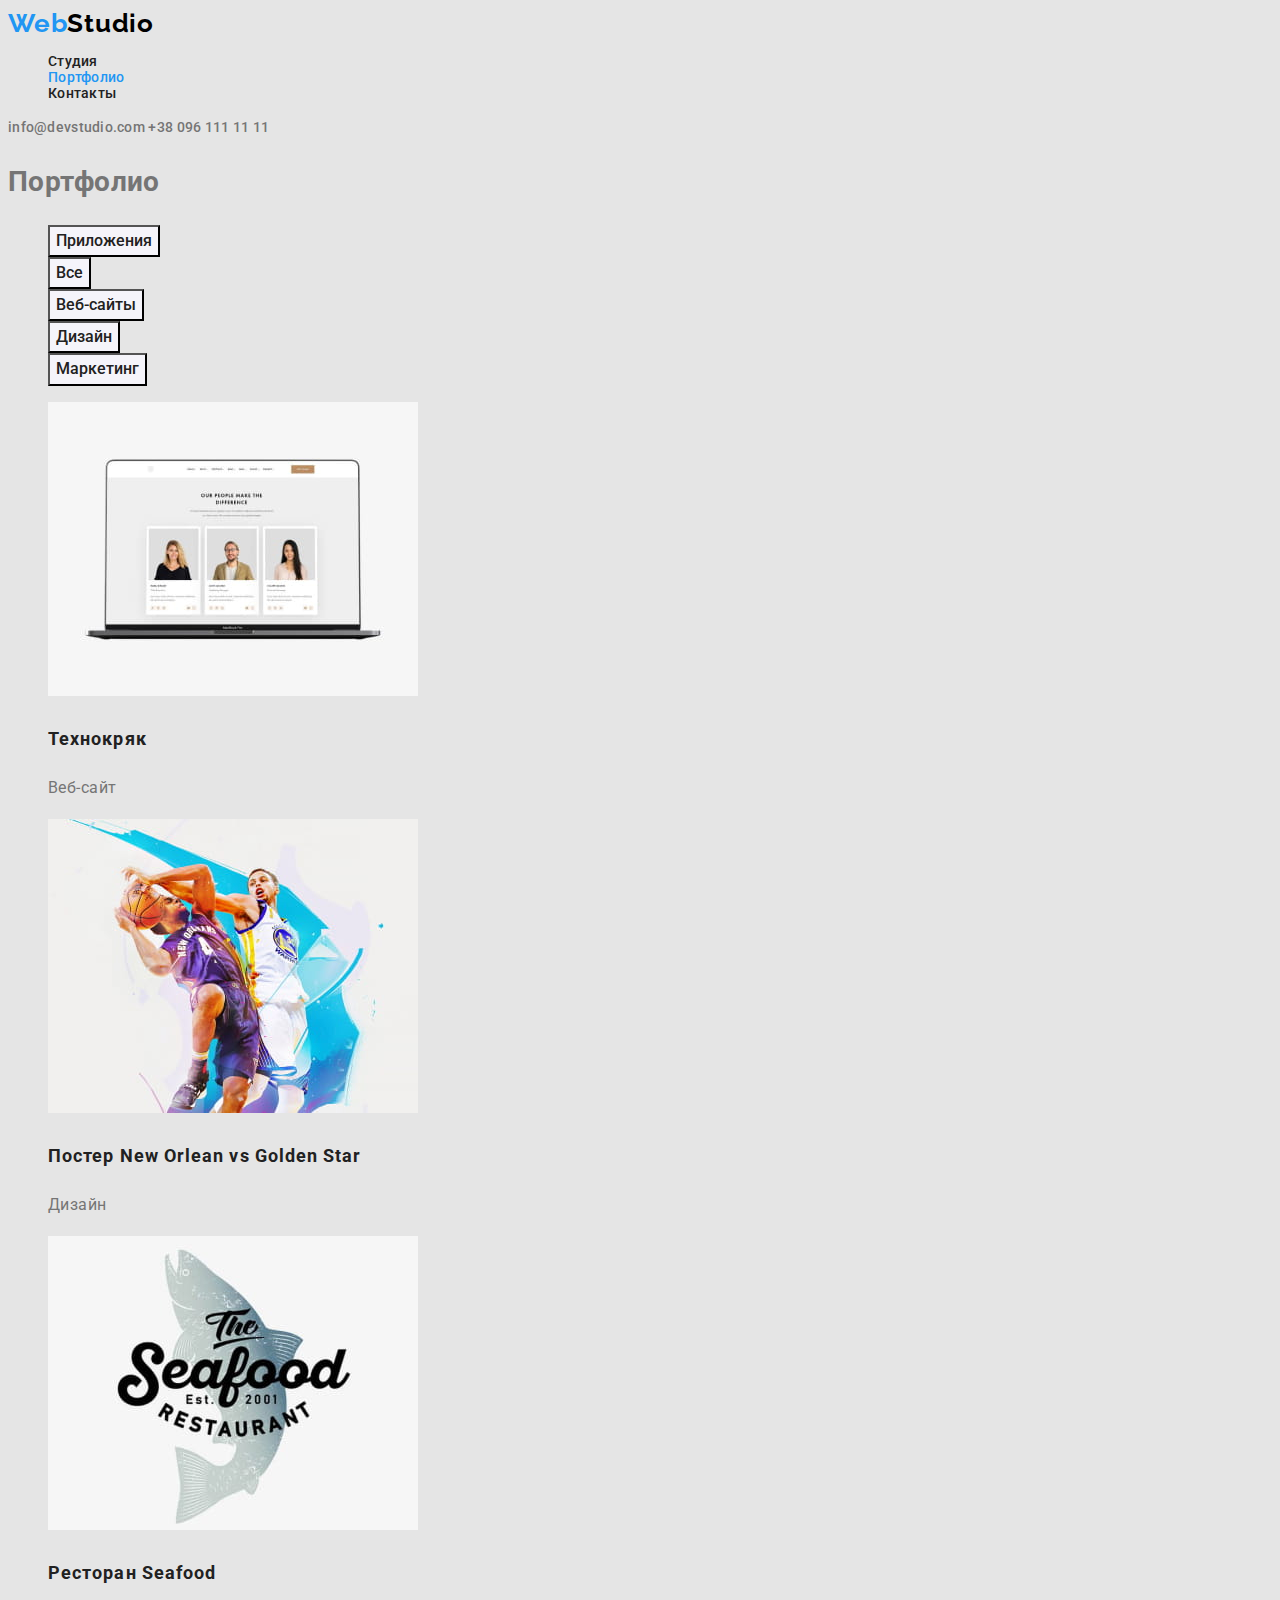
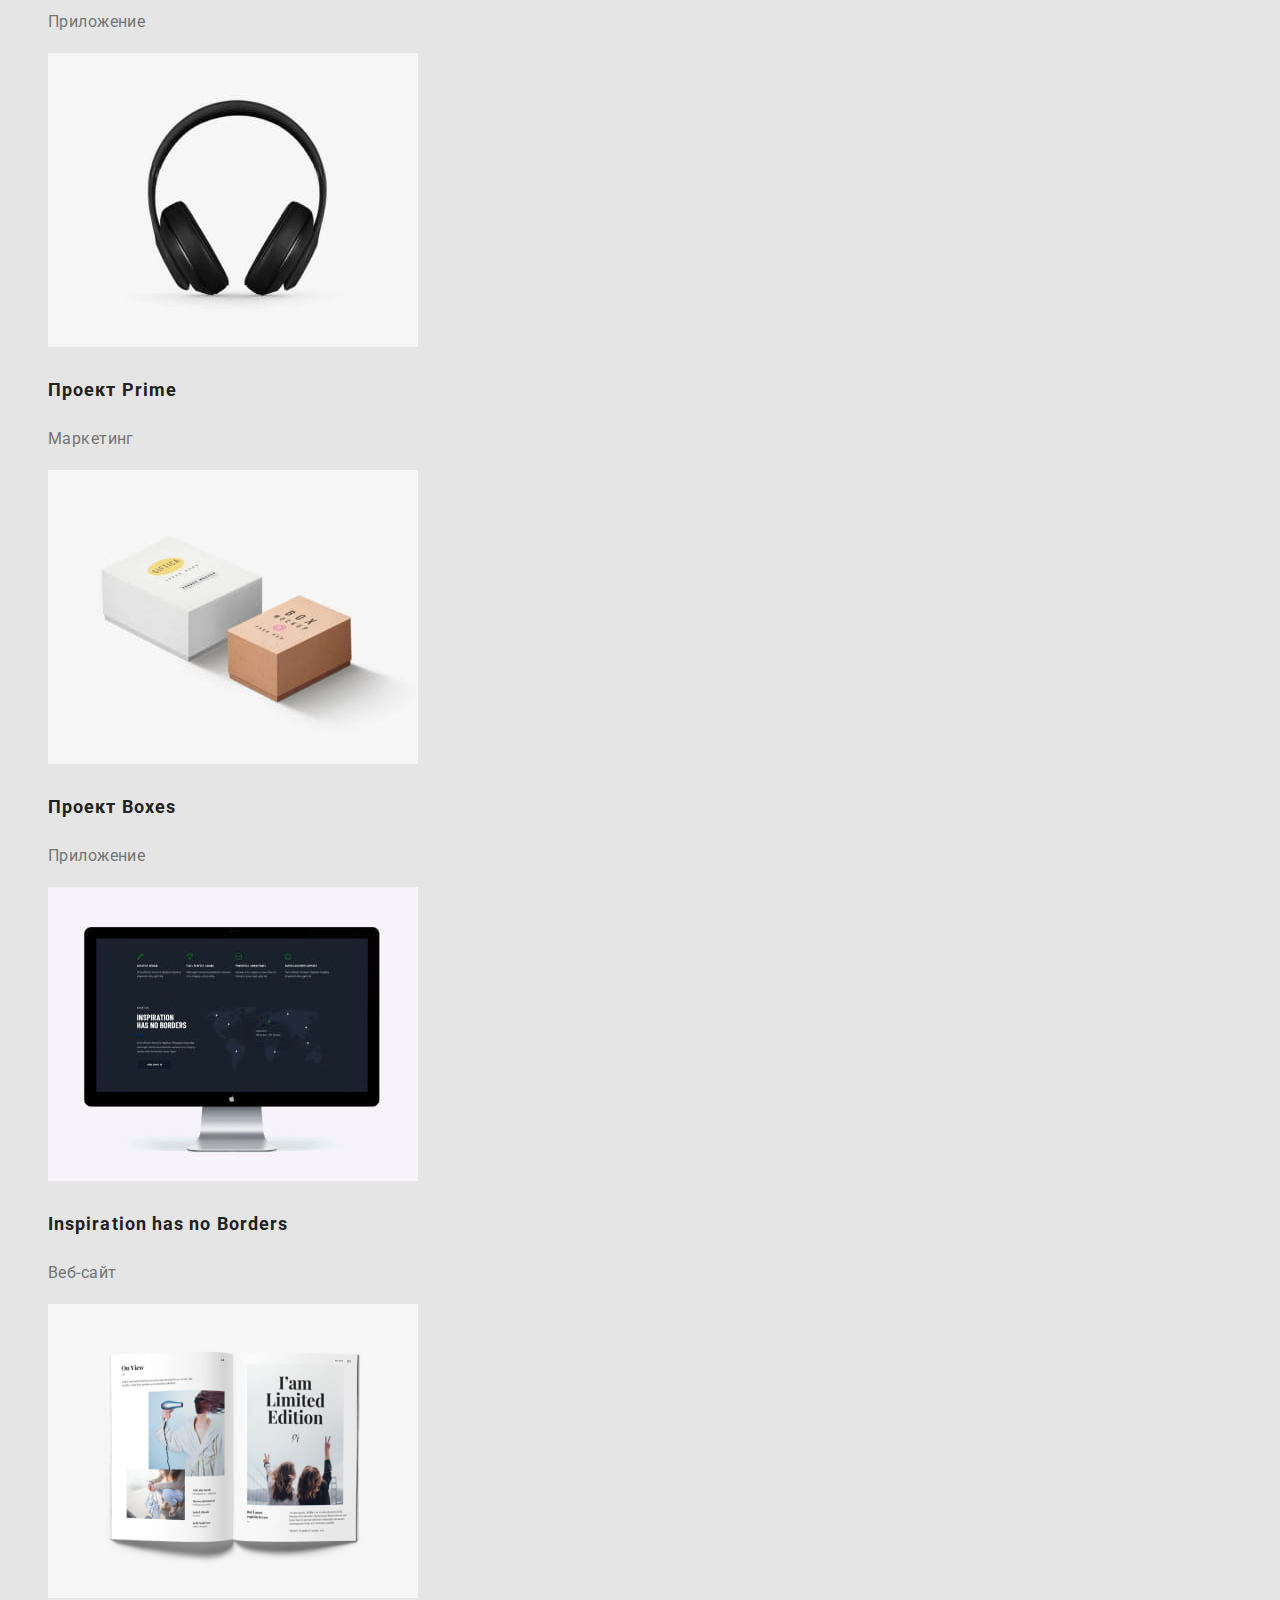
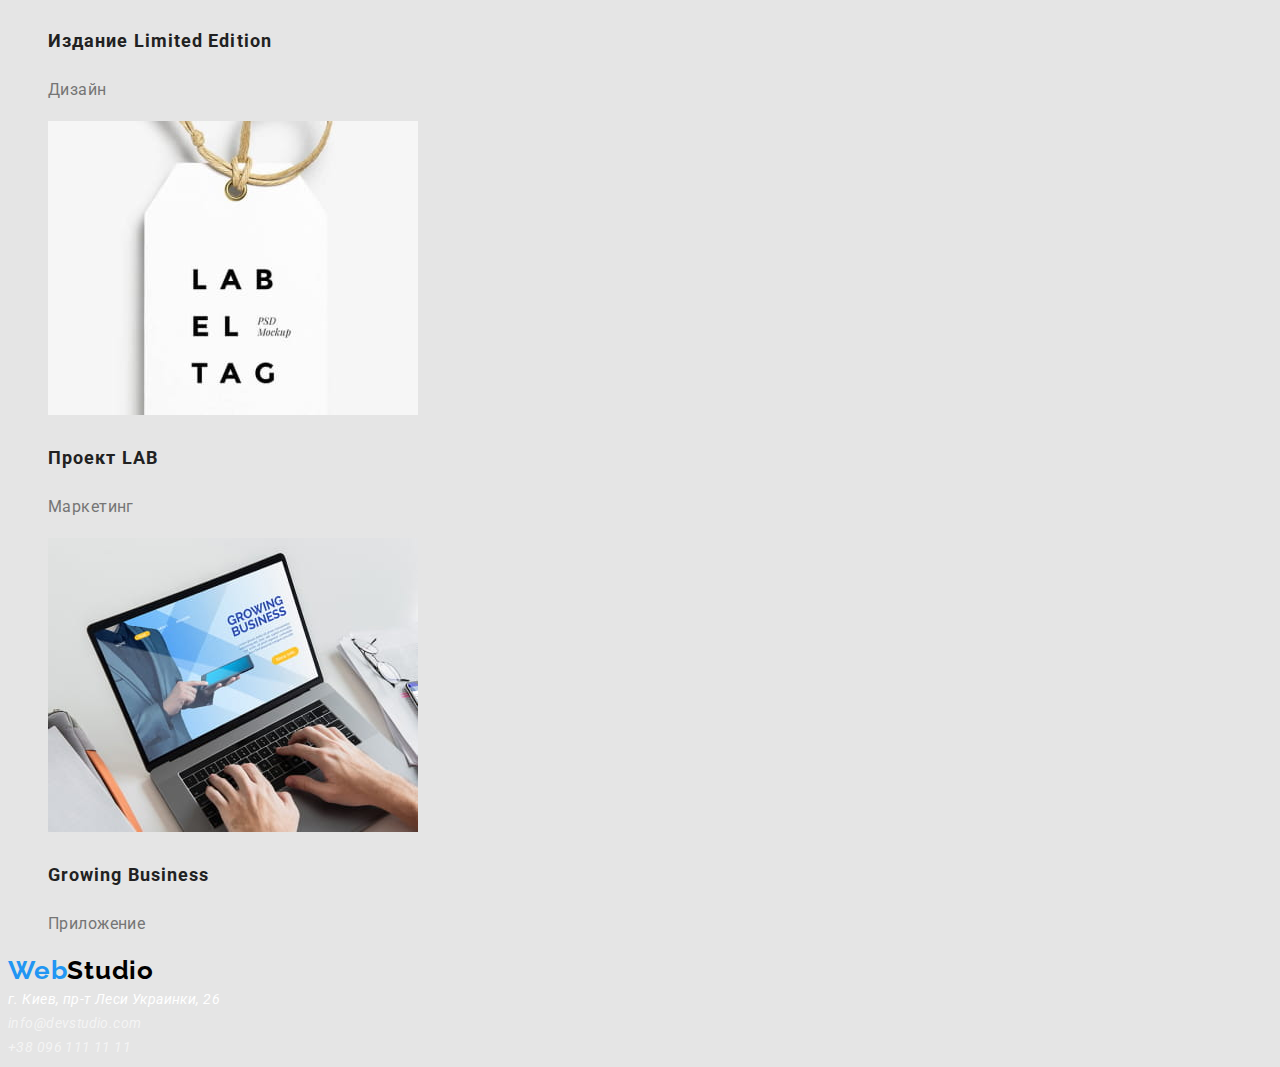
==== commit c72a6dbf: "btn" ====
--- a/portfolio.html
+++ b/portfolio.html
@@ -37,11 +37,11 @@
        <h1 class="main-header-portfolio">Портфолио</h1>
        <!-- Кнопки фильтра -->
        <ul class="buttons list">
-           <li><button class="btn" type="button">Приложения</button></li>
-           <li><button class="btn" type="button">Все</button></li>
-           <li><button class="btn" type="button">Веб-сайты</button></li>
-           <li><button class="btn" type="button">Дизайн</button></li>
-           <li><button class="btn" type="button">Маркетинг</button></li>
+           <li><button class="gallery-btn btn" type="button">Приложения</button></li>
+           <li><button class="gallery-btn btn" type="button">Все</button></li>
+           <li><button class="gallery-btn btn" type="button">Веб-сайты</button></li>
+           <li><button class="gallery-btn btn" type="button">Дизайн</button></li>
+           <li><button class="gallery-btn btn" type="button">Маркетинг</button></li>
        </ul>
        <!-- Галерея работ -->
     <section class="gallery">
--- a/css/styles.css
+++ b/css/styles.css
@@ -127,7 +127,7 @@
   letter-spacing: 0.06em;
   cursor: pointer;
 }
-.btn {
+.gallery-btn {
   font-weight: 500;
   font-size: 16px;
   line-height: 1.63;
@@ -136,9 +136,12 @@
   color: var(--secondary-color);
   cursor: pointer;
 }
-.btn:hover {
+.gallery-btn:hover {
   background-color: var(--accent-color);
   color: var(--primary-white-color);
+}
+.btn {
+  font-family: inherit;
 }
 .current a {
   color: var(--accent-color);
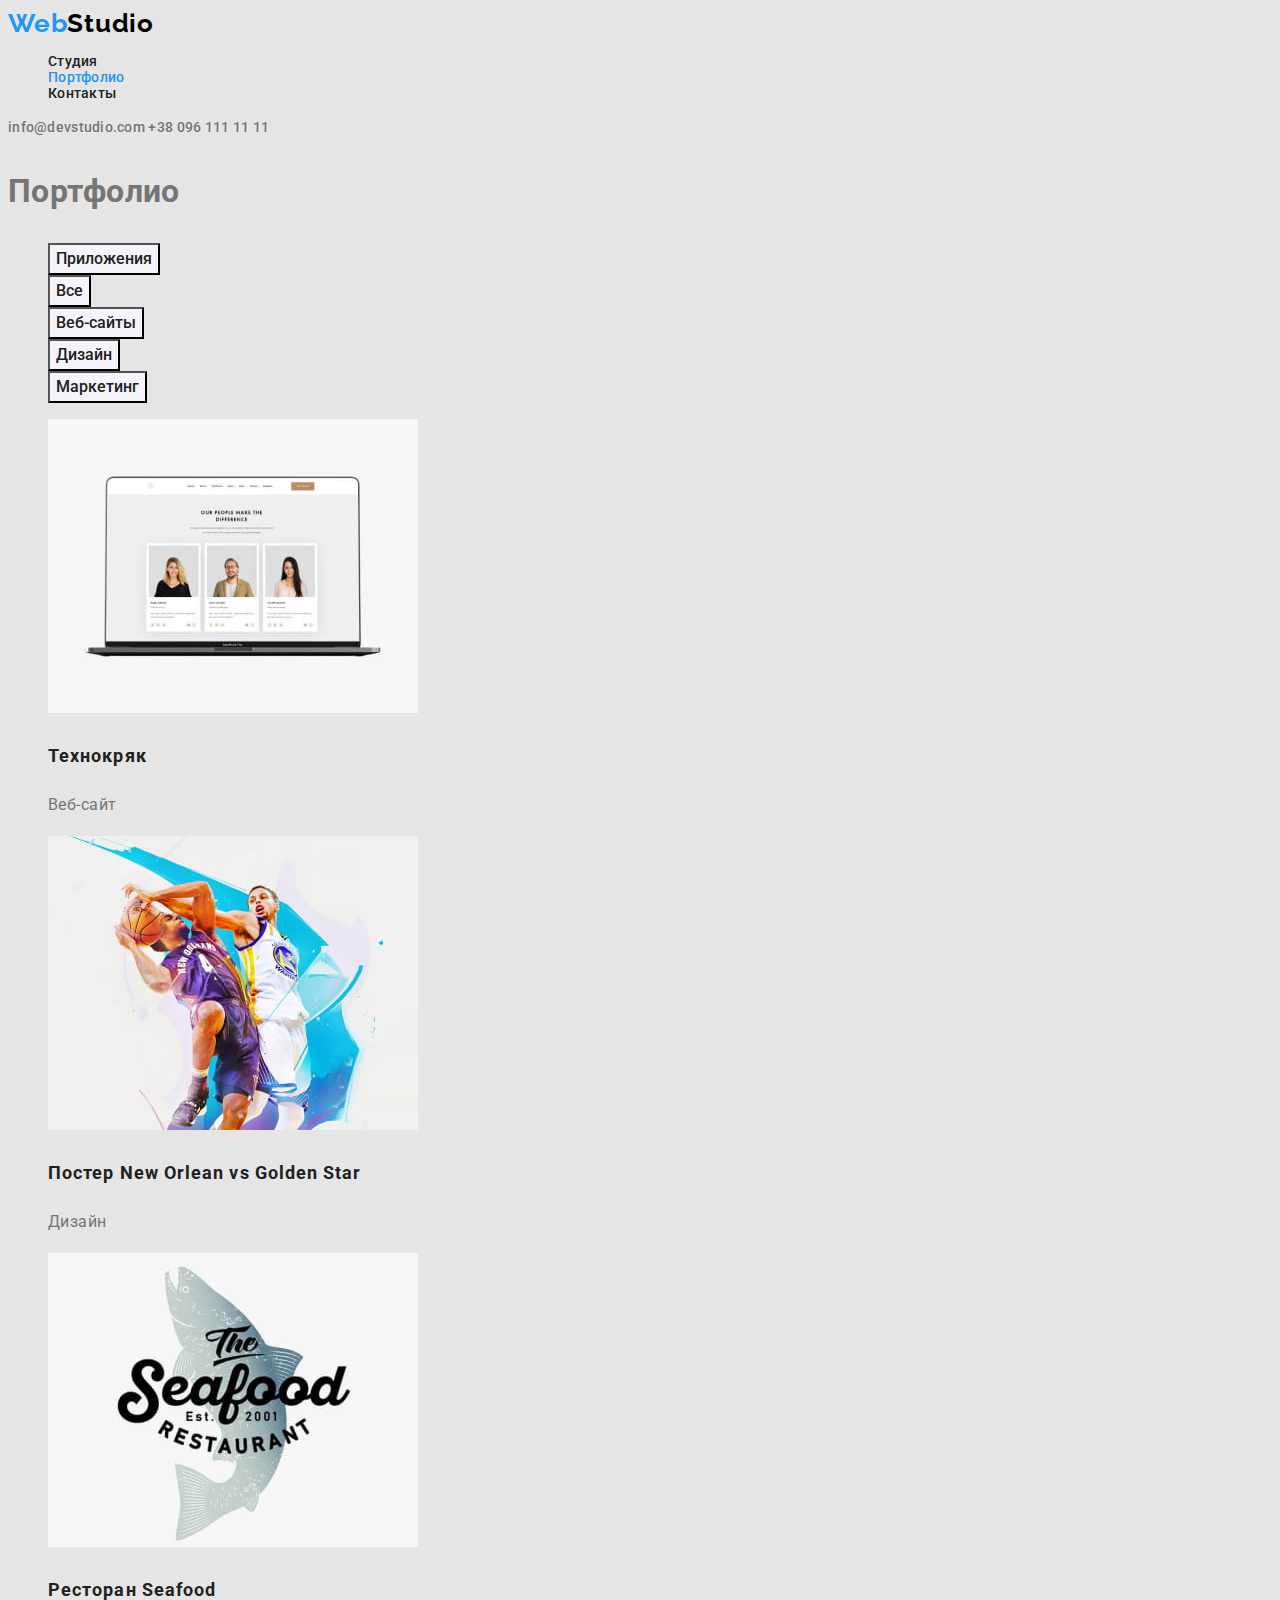
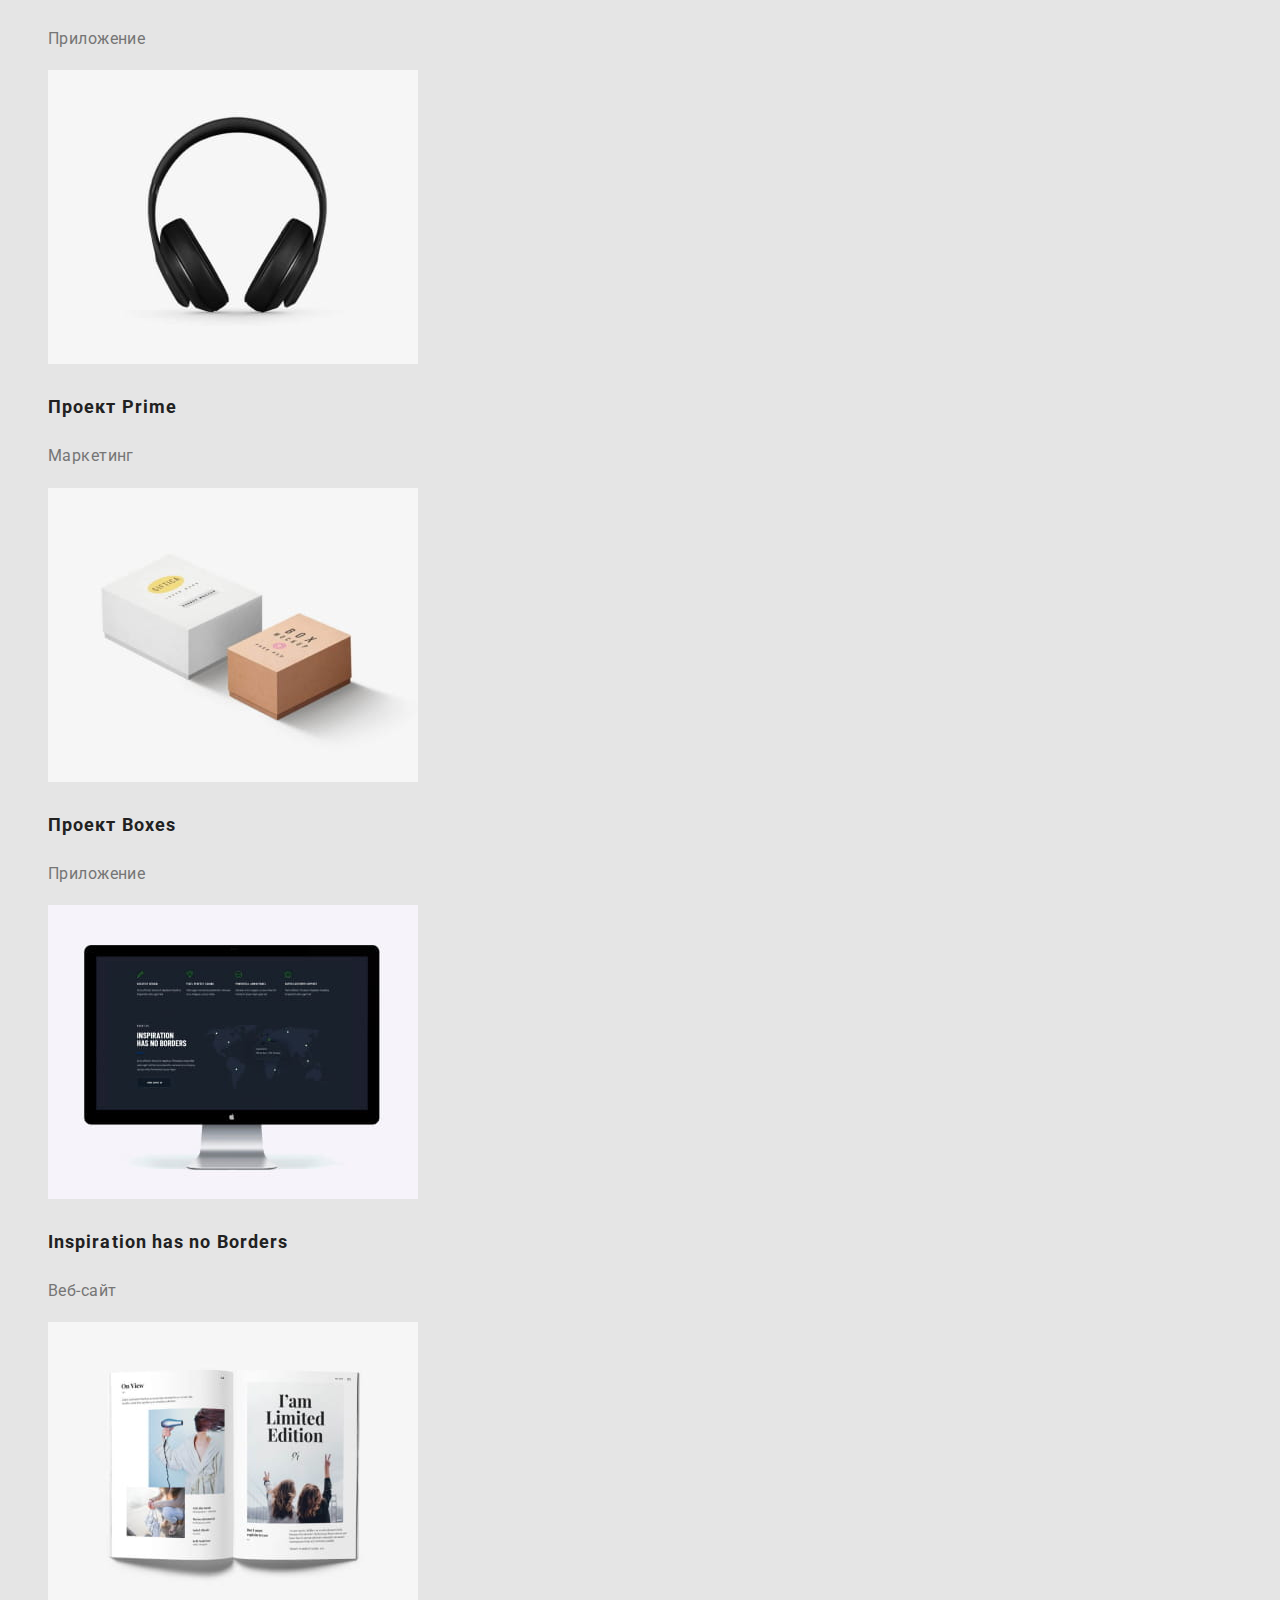
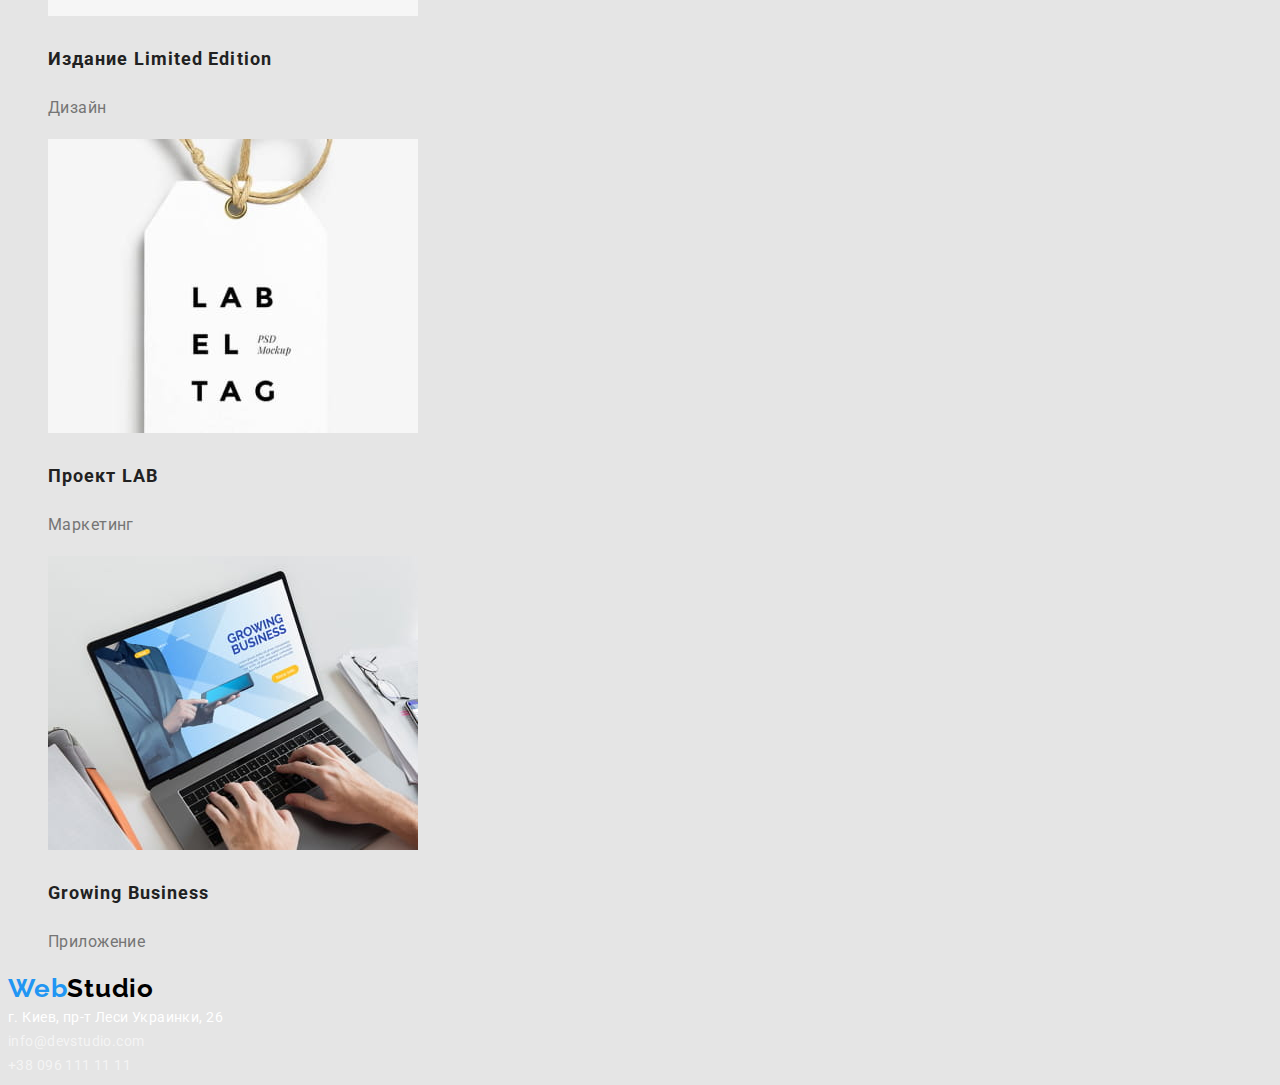
==== commit 49d24292: "вносит правки по ДЗ" ====
--- a/portfolio.html
+++ b/portfolio.html
@@ -6,6 +6,10 @@
     <meta http-equiv="X-UA-Compatible" content="IE=edge">
     <meta name="viewport" content="width=device-width, initial-scale=1.0">
     <title>Портфолио</title>
+    <link rel="stylesheet" href="https://cdnjs.cloudflare.com/ajax/libs/modern-normalize/1.0.0/modern-normalize.min.css"
+        integrity="sha512-ISS7cAi1PEhQ8jnbJpJZMd29NlhNj4AWYyLOSp2CE/CsHxTCu+r+t0D2yoJudVrd0/8fTVPUVDzY5Tvli75u/g=="
+        crossorigin="anonymous" />
+    <link rel="preconnect" href="https://fonts.gstatic.com">
     <link href="https://fonts.googleapis.com/css2?family=Raleway:wght@700&family=Roboto:wght@400;500;700;900&display=swap"
         rel="stylesheet">
     <link rel="stylesheet" href="./css/styles.css">
@@ -34,6 +38,7 @@
     </header>
     <!-- Уникальный контент -->
     <main>
+    <section class="gallery">
        <h1 class="main-header-portfolio">Портфолио</h1>
        <!-- Кнопки фильтра -->
        <ul class="buttons list">
@@ -44,7 +49,6 @@
            <li><button class="gallery-btn btn" type="button">Маркетинг</button></li>
        </ul>
        <!-- Галерея работ -->
-    <section class="gallery">
        <ul class="list">
            <li>
                <img src="./images/portfolio/img1.jpg" alt="изображение странички сайта на мониторе ноутбука" width="370" height="294">
--- a/css/styles.css
+++ b/css/styles.css
@@ -98,6 +98,7 @@
 }
 .adress {
   color: var(--primary-white-color);
+  font-style: inherit;
 }
 .adress-link {
   color: rgba(255, 255, 255, 0.6);
